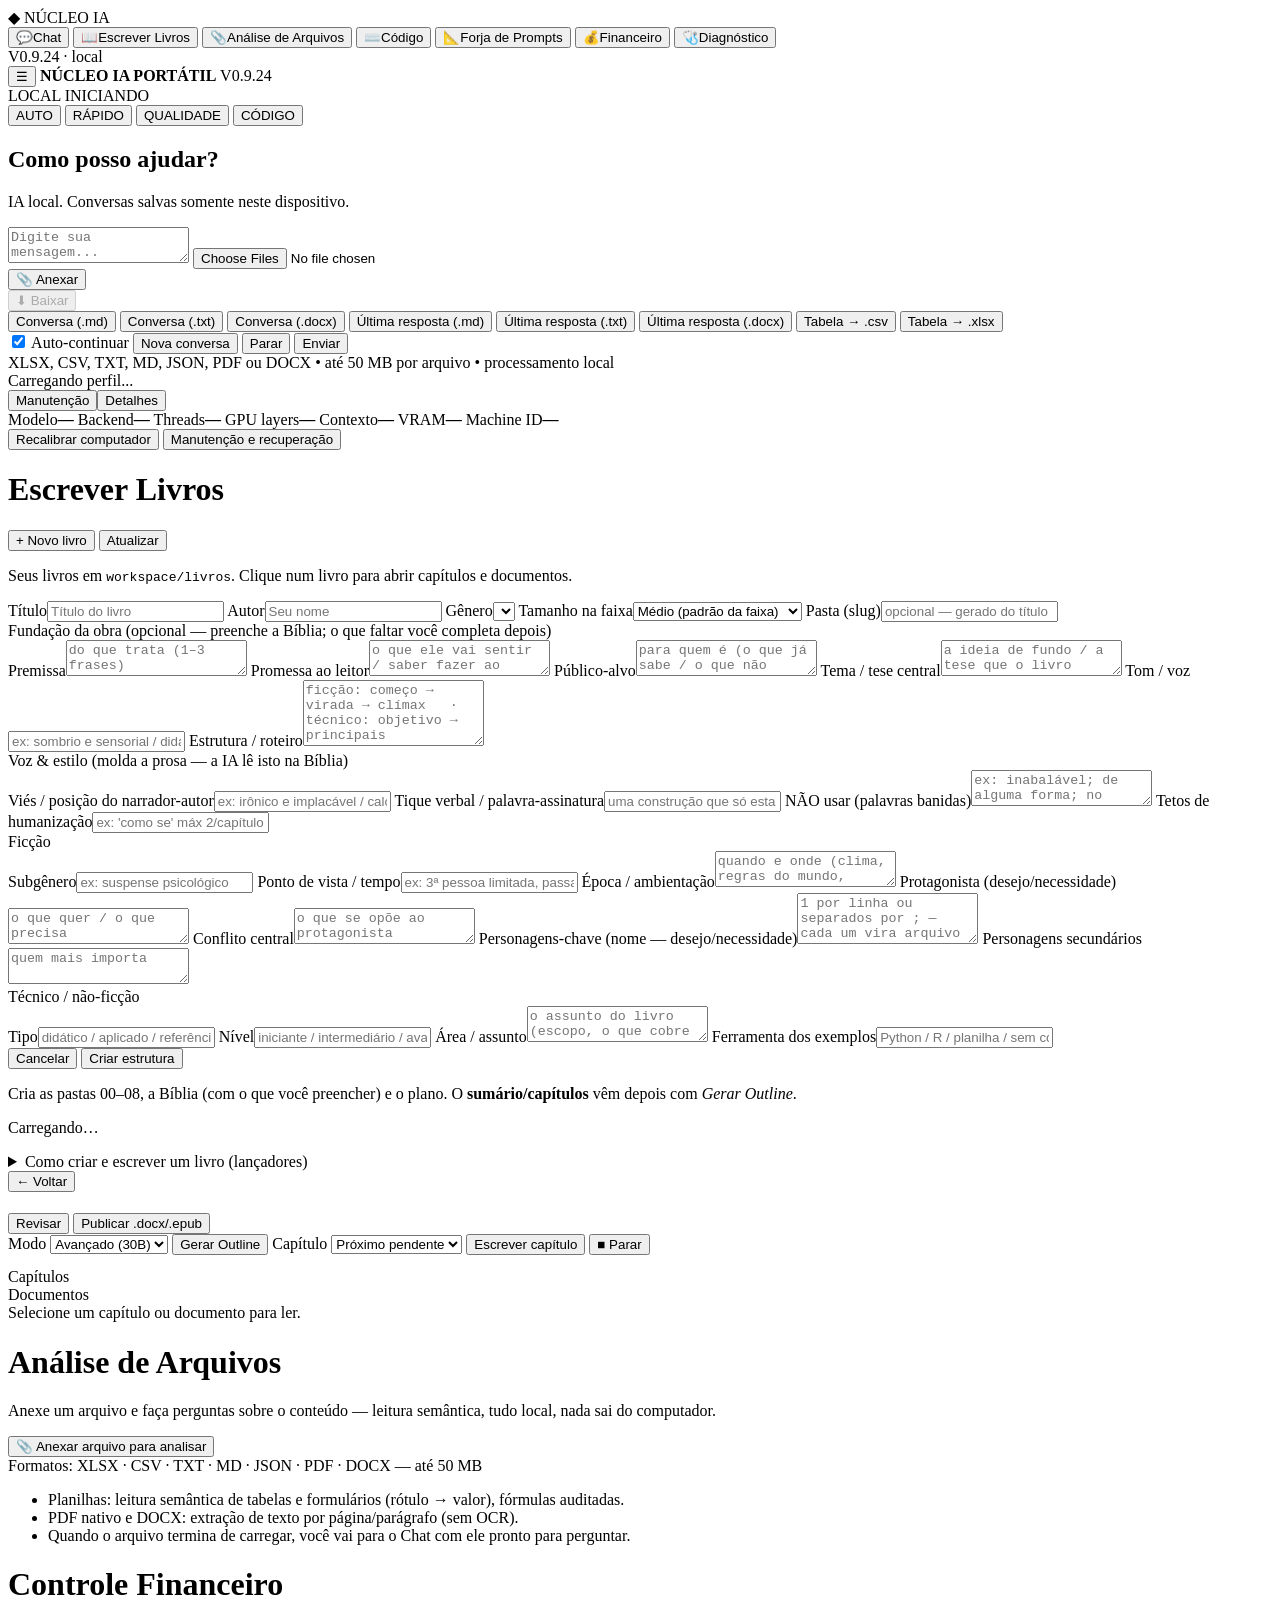
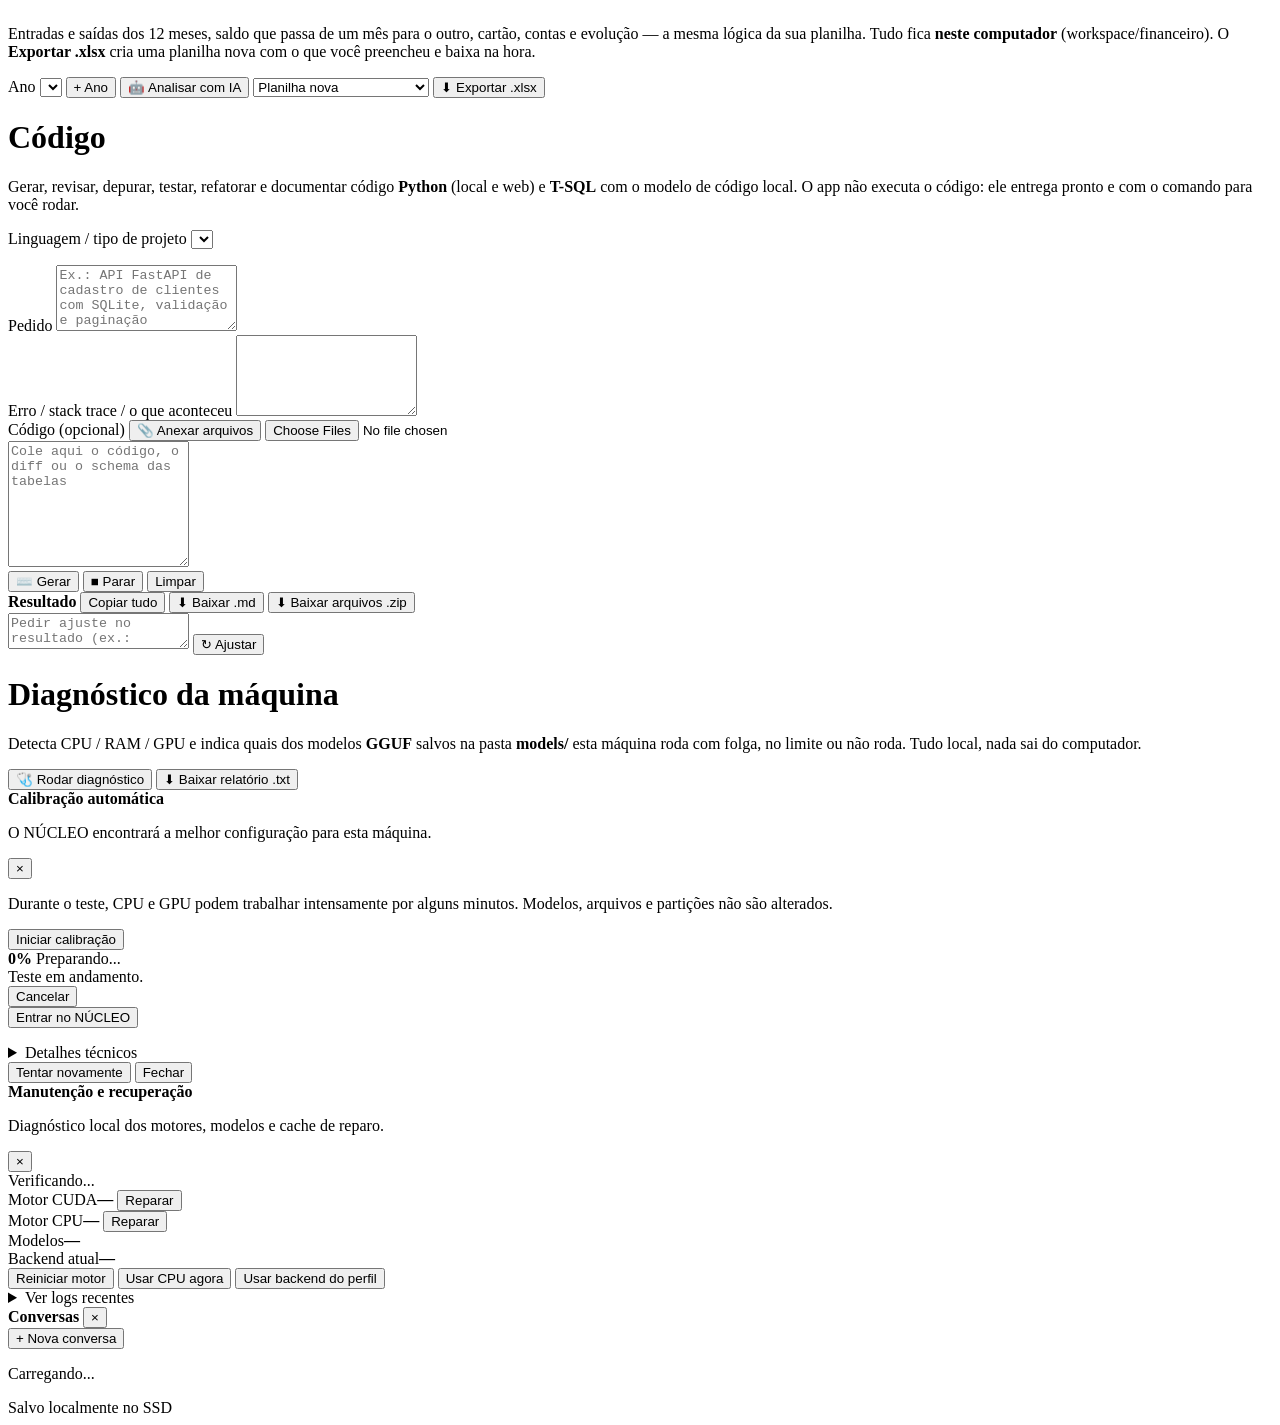
==== ui/index.html @ 305c01b3 "feat: menu Codigo baixa os arquivos gerados (por bloco e todos num .zip) Cada bloco precedido do nom" ====
<!doctype html>
<html lang="pt-BR">
<head>
  <meta charset="utf-8">
  <meta name="viewport" content="width=device-width, initial-scale=1">
  <title>NÚCLEO IA PORTÁTIL</title>
  <link rel="stylesheet" href="/app.css">
  <link rel="stylesheet" href="/forja/fonts.css">
  <link rel="stylesheet" href="/forja/forja.css">
</head>
<body>
  <div class="layout">
    <nav class="sidebar" id="sidebar" aria-label="Navegação">
      <div class="sideBrand">
        <span class="sideLogo">◆</span>
        <span class="sideName">NÚCLEO IA</span>
      </div>
      <button class="navItem active" data-view="chat" title="Chat"><span class="navIcon">💬</span><span class="navLabel">Chat</span></button>
      <button class="navItem" data-view="livros" title="Escrever Livros"><span class="navIcon">📖</span><span class="navLabel">Escrever Livros</span></button>
      <button class="navItem" data-view="analise" title="Análise de Arquivos"><span class="navIcon">📎</span><span class="navLabel">Análise de Arquivos</span></button>
      <button class="navItem" data-view="codigo" title="Código: gerar, revisar, depurar"><span class="navIcon">⌨️</span><span class="navLabel">Código</span></button>
      <button class="navItem" data-view="forja" title="Forja de Prompts"><span class="navIcon">📐</span><span class="navLabel">Forja de Prompts</span></button>
      <button class="navItem" data-view="financeiro" title="Controle Financeiro (.xlsx)"><span class="navIcon">💰</span><span class="navLabel">Financeiro</span></button>
      <button class="navItem" data-view="diagnostico" title="Diagnóstico da máquina"><span class="navIcon">🩺</span><span class="navLabel">Diagnóstico</span></button>
      <div class="sideFoot">V0.9.24 · local</div>
    </nav>

    <main class="shell">
      <header class="topbar">
        <div class="brand">
          <button id="historyBtn" class="iconbtn" title="Histórico" aria-label="Abrir histórico">☰</button>
          <strong>NÚCLEO IA PORTÁTIL</strong>
          <span class="version">V0.9.24</span>
        </div>
        <div class="topstatus">
          <span class="local">LOCAL</span>
          <span id="readyDot" class="dot"></span>
          <span id="readyText">INICIANDO</span>
        </div>
      </header>

      <!-- ===== VIEW: CHAT (padrão) ===== -->
      <div id="view-chat" class="view">
        <section class="modebar" aria-label="Modo de execução">
          <button class="mode active" data-mode="auto">AUTO</button>
          <button class="mode" data-mode="fast">RÁPIDO</button>
          <button class="mode" data-mode="quality">QUALIDADE</button>
          <button class="mode" data-mode="code" title="Qwen2.5-Coder-7B — melhor para programação">CÓDIGO</button>
          <span id="modeHint" class="modehint"></span>
        </section>

        <section id="notice" class="notice hidden"></section>

        <section id="chat" class="chat" aria-live="polite">
          <div class="welcome">
            <h1>Como posso ajudar?</h1>
            <p>IA local. Conversas salvas somente neste dispositivo.</p>
          </div>
        </section>

        <section class="composer" id="composer">
          <div id="fileList" class="fileList hidden"></div>
          <textarea id="input" rows="2" placeholder="Digite sua mensagem..."></textarea>
          <input id="fileInput" class="hidden" type="file"
                 accept=".xlsx,.csv,.txt,.md,.json,.pdf,.docx" multiple>
          <div class="actions">
            <button id="attachBtn" class="secondary" title="Anexar arquivo">📎 Anexar</button>
            <div class="dropUp" id="baixarWrap">
              <button id="baixarBtn" class="secondary" title="Baixar conversa / resultado da análise" disabled>⬇ Baixar</button>
              <div id="baixarMenu" class="dropMenu hidden">
                <button type="button" data-exp="conv-md">Conversa (.md)</button>
                <button type="button" data-exp="conv-txt">Conversa (.txt)</button>
                <button type="button" data-exp="conv-docx">Conversa (.docx)</button>
                <button type="button" data-exp="last-md">Última resposta (.md)</button>
                <button type="button" data-exp="last-txt">Última resposta (.txt)</button>
                <button type="button" data-exp="last-docx">Última resposta (.docx)</button>
                <button type="button" data-exp="csv" id="baixarCsv" class="hidden">Tabela → .csv</button>
                <button type="button" data-exp="xlsx" id="baixarXlsx" class="hidden">Tabela → .xlsx</button>
              </div>
            </div>
            <label class="autoCont" title="Ao atingir o limite, o NÚCLEO continua a resposta sozinho (até 5 vezes). Clique Parar para interromper.">
              <input type="checkbox" id="autoContinuar" checked> Auto-continuar
            </label>
            <button id="newChat" class="secondary">Nova conversa</button>
            <button id="stop" class="secondary hidden">Parar</button>
            <button id="send" class="primary">Enviar</button>
          </div>
          <div class="fileHint">XLSX, CSV, TXT, MD, JSON, PDF ou DOCX • até 50 MB por arquivo • processamento local</div>
        </section>

        <footer class="footer">
          <span id="engineInfo">Carregando perfil...</span>
          <div class="footerActions"><button id="maintenanceBtn" class="linkbtn">Manutenção</button><button id="detailsBtn" class="linkbtn">Detalhes</button></div>
        </footer>

        <section id="details" class="details hidden">
          <div class="detailsGrid">
            <span>Modelo</span><strong id="dModel">—</strong>
            <span>Backend</span><strong id="dBackend">—</strong>
            <span>Threads</span><strong id="dThreads">—</strong>
            <span>GPU layers</span><strong id="dLayers">—</strong>
            <span>Contexto</span><strong id="dContext">—</strong>
            <span>VRAM</span><strong id="dVram">—</strong>
            <span>Machine ID</span><strong id="dMachine">—</strong>
          </div>
          <div class="maintenance">
            <button id="calibrateBtn" class="secondary">Recalibrar computador</button>
            <button id="maintenanceDetailsBtn" class="secondary">Manutenção e recuperação</button>
          </div>
        </section>
      </div>

      <!-- ===== VIEW: ESCREVER LIVROS ===== -->
      <div id="view-livros" class="view hidden">
        <div id="livrosBrowse">
          <div class="viewHead">
            <h1>Escrever Livros</h1>
            <span class="viewHeadBtns">
              <button id="livroNovoBtn" class="primary">+ Novo livro</button>
              <button id="livrosRefresh" class="secondary">Atualizar</button>
            </span>
          </div>
          <p class="viewSub">Seus livros em <code>workspace/livros</code>. Clique num livro para abrir capítulos e documentos.</p>

          <form id="livroNovoForm" class="novoForm hidden">
            <div class="novoGrid">
              <label>Título<input id="nvTitulo" type="text" placeholder="Título do livro" maxlength="140"></label>
              <label>Autor<input id="nvAutor" type="text" placeholder="Seu nome" maxlength="80"></label>
              <label>Gênero<select id="nvGenero"></select></label>
              <label>Tamanho na faixa<select id="nvTamanho">
                <option value="medio">Médio (padrão da faixa)</option>
                <option value="curto">Curto (mínimo da faixa)</option>
                <option value="longo">Longo (máximo da faixa)</option>
              </select></label>
              <label>Pasta (slug)<input id="nvSlug" type="text" placeholder="opcional — gerado do título" maxlength="60"></label>
            </div>

            <div class="novoSecao">Fundação da obra <span class="muted">(opcional — preenche a Bíblia; o que faltar você completa depois)</span></div>
            <div class="novoGrid">
              <label>Premissa<textarea id="nvPremissa" rows="2" maxlength="400" placeholder="do que trata (1–3 frases)"></textarea></label>
              <label>Promessa ao leitor<textarea id="nvPromessa" rows="2" maxlength="600" placeholder="o que ele vai sentir / saber fazer ao final"></textarea></label>
              <label>Público-alvo<textarea id="nvPublico" rows="2" maxlength="400" placeholder="para quem é (o que já sabe / o que não sabe)"></textarea></label>
              <label>Tema / tese central<textarea id="nvTema" rows="2" maxlength="600" placeholder="a ideia de fundo / a tese que o livro defende"></textarea></label>
              <label>Tom / voz<input id="nvTom" type="text" maxlength="240" placeholder="ex: sombrio e sensorial / didático e direto"></label>
              <label class="full">Estrutura / roteiro<textarea id="nvEstrutura" rows="4" maxlength="900" placeholder="ficção: começo → virada → clímax   ·   técnico: objetivo → principais tópicos/sumário"></textarea></label>
            </div>

            <div class="novoSecao">Voz &amp; estilo <span class="muted">(molda a prosa — a IA lê isto na Bíblia)</span></div>
            <div class="novoGrid">
              <label>Viés / posição do narrador-autor<input id="nvVozNarrador" type="text" maxlength="240" placeholder="ex: irônico e implacável / caloroso"></label>
              <label>Tique verbal / palavra-assinatura<input id="nvVozTique" type="text" maxlength="240" placeholder="uma construção que só esta voz usa"></label>
              <label>NÃO usar (palavras banidas)<textarea id="nvBanidos" rows="2" maxlength="500" placeholder="ex: inabalável; de alguma forma; no fundo; no mundo atual"></textarea></label>
              <label>Tetos de humanização<input id="nvTetos" type="text" maxlength="240" placeholder="ex: 'como se' máx 2/capítulo"></label>
            </div>

            <div id="grpFiccao" class="hidden">
              <div class="novoSecao">Ficção</div>
              <div class="novoGrid">
                <label>Subgênero<input id="nvSubgenero" type="text" maxlength="140" placeholder="ex: suspense psicológico"></label>
                <label>Ponto de vista / tempo<input id="nvPov" type="text" maxlength="180" placeholder="ex: 3ª pessoa limitada, passado"></label>
                <label class="full">Época / ambientação<textarea id="nvEpoca" rows="2" maxlength="500" placeholder="quando e onde (clima, regras do mundo, atmosfera)"></textarea></label>
                <label>Protagonista (desejo/necessidade)<textarea id="nvProtagonista" rows="2" maxlength="500" placeholder="o que quer / o que precisa"></textarea></label>
                <label>Conflito central<textarea id="nvConflito" rows="2" maxlength="500" placeholder="o que se opõe ao protagonista"></textarea></label>
                <label class="full">Personagens-chave (nome — desejo/necessidade)<textarea id="nvPersonagensChave" rows="3" maxlength="900" placeholder="1 por linha ou separados por ; — cada um vira arquivo em PERSONAGENS/"></textarea></label>
                <label class="full">Personagens secundários<textarea id="nvPersonagens" rows="2" maxlength="500" placeholder="quem mais importa"></textarea></label>
              </div>
            </div>

            <div id="grpTecnico" class="hidden">
              <div class="novoSecao">Técnico / não-ficção</div>
              <div class="novoGrid">
                <label>Tipo<input id="nvTipo" type="text" maxlength="140" placeholder="didático / aplicado / referência…"></label>
                <label>Nível<input id="nvNivel" type="text" maxlength="180" placeholder="iniciante / intermediário / avançado"></label>
                <label class="full">Área / assunto<textarea id="nvAssunto" rows="2" maxlength="600" placeholder="o assunto do livro (escopo, o que cobre e o que não cobre)"></textarea></label>
                <label>Ferramenta dos exemplos<input id="nvFerramenta" type="text" maxlength="180" placeholder="Python / R / planilha / sem código"></label>
              </div>
            </div>

            <div class="novoActions">
              <span id="nvMsg" class="muted"></span>
              <button type="button" id="nvCancelar" class="secondary">Cancelar</button>
              <button type="submit" id="nvCriar" class="primary">Criar estrutura</button>
            </div>
            <p class="muted">Cria as pastas 00–08, a Bíblia (com o que você preencher) e o plano. O <strong>sumário/capítulos</strong> vêm depois com <em>Gerar Outline</em>.</p>
          </form>

          <div id="livrosList" class="livrosList"><p class="muted">Carregando…</p></div>
          <details class="helpBox">
            <summary>Como criar e escrever um livro (lançadores)</summary>
            <pre>CRIAR_LIVRO.bat  --slug meu-livro --genero romance_padrao --titulo "Meu Livro" --autor "Você"
OUTLINE.bat      gerar   --dir workspace\livros\meu-livro
ESCREVER.bat     proximo --dir workspace\livros\meu-livro
REVISAR.bat      tudo    --dir workspace\livros\meu-livro
PUBLICAR_LIVRO.bat       --dir workspace\livros\meu-livro</pre>
            <p class="muted">Nesta versão a escrita roda pelos lançadores; a tela lê e acompanha. Ações de escrita na interface vêm nas próximas fatias.</p>
          </details>
        </div>

        <div id="livroDetalhe" class="hidden">
          <div class="viewHead">
            <button id="livroVoltar" class="secondary">← Voltar</button>
            <h1 id="livroTitulo" class="detTitle"></h1>
            <span id="livroGenero" class="livroGenre"></span>
          </div>
          <div id="livroProg" class="viewSub"></div>
          <div class="livroAcoes">
            <button id="livroRevisar" class="secondary" title="Auditoria + humanização + redundância + manuscrito">Revisar</button>
            <button id="livroPublicar" class="secondary" title="Gera .docx e .epub em 08_PUBLICACAO">Publicar .docx/.epub</button>
            <span id="livroAcaoMsg" class="muted"></span>
          </div>
          <div class="livroAcoes livroEscrita">
            <label class="runModo">Modo
              <select id="runModo">
                <option value="fast">Rápido (4B)</option>
                <option value="quality">Qualidade (8B)</option>
                <option value="advanced" selected>Avançado (30B)</option>
              </select>
            </label>
            <button id="runOutline" class="secondary" title="Gera o outline via IA (motor local)">Gerar Outline</button>
            <label class="runModo">Capítulo
              <select id="runCapSel" title="Escolha um capítulo específico ou o próximo pendente">
                <option value="">Próximo pendente</option>
              </select>
            </label>
            <button id="runEscrever" class="secondary" title="Escreve o capítulo selecionado (ou o próximo pendente) via IA">Escrever capítulo</button>
            <button id="runParar" class="secondary hidden">■ Parar</button>
            <span id="runMsg" class="muted"></span>
          </div>
          <div id="runProgWrap" class="runProgWrap hidden">
            <div class="runBar"><div id="runBarFill" class="runBarFill"></div></div>
            <span id="runProgLabel" class="runProgLabel muted"></span>
          </div>
          <div id="runProgPreview" class="runProgPreview hidden" title="Trecho que o modelo está escrevendo agora"></div>
          <pre id="runConsole" class="runConsole hidden"></pre>
          <div class="livroCols">
            <div class="livroSide">
              <div class="sideLabel">Capítulos</div>
              <div id="livroCaps" class="capList"></div>
              <div class="sideLabel">Documentos</div>
              <div id="livroDocs" class="docList"></div>
            </div>
            <div class="livroReaderWrap">
              <div id="readerTitle" class="readerTitle muted">Selecione um capítulo ou documento para ler.</div>
              <div id="reader" class="reader"></div>
            </div>
          </div>
        </div>
      </div>

      <!-- ===== VIEW: ANÁLISE DE ARQUIVOS ===== -->
      <div id="view-analise" class="view hidden">
        <div class="viewHead">
          <h1>Análise de Arquivos</h1>
        </div>
        <p class="viewSub">Anexe um arquivo e faça perguntas sobre o conteúdo — leitura semântica, tudo local, nada sai do computador.</p>
        <div class="analiseCard">
          <button id="analiseAttach" class="primary">📎 Anexar arquivo para analisar</button>
          <div class="muted">Formatos: XLSX · CSV · TXT · MD · JSON · PDF · DOCX — até 50 MB</div>
          <div id="analiseMsg" class="muted" aria-live="polite"></div>
        </div>
        <ul class="analiseTips muted">
          <li>Planilhas: leitura semântica de tabelas e formulários (rótulo → valor), fórmulas auditadas.</li>
          <li>PDF nativo e DOCX: extração de texto por página/parágrafo (sem OCR).</li>
          <li>Quando o arquivo termina de carregar, você vai para o Chat com ele pronto para perguntar.</li>
        </ul>
      </div>

      <!-- ===== VIEW: FORJA DE PROMPTS ===== -->
      <div id="view-forja" class="view hidden">
        <div id="forja-root"></div>
      </div>

      <!-- ===== VIEW: FINANCEIRO ===== -->
      <div id="view-financeiro" class="view hidden">
        <div class="viewHead"><h1>Controle Financeiro</h1></div>
        <p class="viewSub">Entradas e saídas dos 12 meses, saldo que passa de um mês para o outro, cartão, contas e evolução — a mesma lógica da sua planilha. Tudo fica <strong>neste computador</strong> (workspace/financeiro). O <strong>Exportar .xlsx</strong> cria uma planilha nova com o que você preencheu e baixa na hora.</p>
        <div class="finBar">
          <label class="muted" for="finAno">Ano</label>
          <select id="finAno" class="secondary"></select>
          <button id="finNovoAno" class="secondary" title="Começar outro ano (herda o saldo final e as contas do ano anterior)">+ Ano</button>
          <span id="finStatus" class="muted"></span>
          <span class="finSpacer"></span>
          <button id="finIA" class="secondary" title="Manda o resumo do ano para a IA local analisar no Chat">🤖 Analisar com IA</button>
          <select id="finVersaoExp" class="secondary" title="Qual versão da planilha">
            <option value="nova">Planilha nova</option>
            <option value="aprimorada">Meu modelo (aprimorado)</option>
            <option value="fiel">Meu modelo (fiel)</option>
          </select>
          <button id="finExportar" class="primary">⬇ Exportar .xlsx</button>
        </div>
        <div id="finTabs" class="finTabs"></div>
        <div id="finConteudo" class="finConteudo"></div>
        <p id="finMsg" class="muted"></p>
      </div>

      <!-- ===== VIEW: DIAGNÓSTICO DA MÁQUINA ===== -->
      <div id="view-codigo" class="view hidden">
        <div class="viewHead"><h1>Código</h1></div>
        <p class="viewSub">Gerar, revisar, depurar, testar, refatorar e documentar código <strong>Python</strong> (local e web) e <strong>T-SQL</strong> com o modelo de código local. O app não executa o código: ele entrega pronto e com o comando para você rodar.</p>
        <div class="codPainel">
          <div class="codTarefas" id="codTarefas" role="tablist" aria-label="Tarefa"></div>
          <label class="codRotulo" for="codStack">Linguagem / tipo de projeto</label>
          <select id="codStack" class="codSelect"></select>
          <p id="codDica" class="muted codDica"></p>
          <label class="codRotulo" for="codPedido">Pedido</label>
          <textarea id="codPedido" class="codArea" rows="4" placeholder="Ex.: API FastAPI de cadastro de clientes com SQLite, validação e paginação"></textarea>
          <div id="codErroBox" class="hidden">
            <label class="codRotulo" for="codErro">Erro / stack trace / o que aconteceu</label>
            <textarea id="codErro" class="codArea mono" rows="5" spellcheck="false"></textarea>
          </div>
          <div class="codLinha">
            <label class="codRotulo" for="codCodigo">Código (opcional)</label>
            <button id="codAnexar" class="secondary codMini" type="button">📎 Anexar arquivos</button>
            <input id="codArquivos" type="file" multiple class="hidden" accept=".py,.pyw,.sql,.txt,.md,.json,.toml,.ini,.cfg,.yaml,.yml,.html,.htm,.css,.js,.ts,.csv,.env.example">
            <span id="codTamanho" class="muted codMini"></span>
          </div>
          <textarea id="codCodigo" class="codArea mono" rows="8" spellcheck="false" placeholder="Cole aqui o código, o diff ou o schema das tabelas"></textarea>
          <div class="livroAcoes">
            <button id="codGerar" class="primary">⌨️ Gerar</button>
            <button id="codParar" class="secondary hidden">■ Parar</button>
            <button id="codLimpar" class="secondary">Limpar</button>
            <span id="codMsg" class="muted"></span>
          </div>
        </div>
        <div id="codSaidaBox" class="codSaidaBox hidden">
          <div class="codLinha">
            <strong>Resultado</strong>
            <span class="finSpacer"></span>
            <button id="codCopiar" class="secondary codMini">Copiar tudo</button>
            <button id="codBaixar" class="secondary codMini">⬇ Baixar .md</button>
            <button id="codBaixarZip" class="secondary codMini hidden" title="Um .zip com cada arquivo gerado, já com o nome e a pasta certos">⬇ Baixar arquivos .zip</button>
          </div>
          <div id="codSaida" class="codSaida"></div>
          <div class="codLinha codAjuste">
            <textarea id="codAjuste" class="codArea" rows="2" placeholder="Pedir ajuste no resultado (ex.: troque SQLite por SQL Server; adicione logging)"></textarea>
            <button id="codAjustar" class="secondary">↻ Ajustar</button>
          </div>
        </div>
      </div>

      <div id="view-diagnostico" class="view hidden">
        <div class="viewHead"><h1>Diagnóstico da máquina</h1></div>
        <p class="viewSub">Detecta CPU / RAM / GPU e indica quais dos modelos <strong>GGUF</strong> salvos na pasta <strong>models/</strong> esta máquina roda com folga, no limite ou não roda. Tudo local, nada sai do computador.</p>
        <div class="livroAcoes">
          <button id="diagRodar" class="primary">🩺 Rodar diagnóstico</button>
          <button id="diagBaixar" class="secondary hidden">⬇ Baixar relatório .txt</button>
          <span id="diagMsg" class="muted"></span>
        </div>
        <div id="diagResultado" class="diagResultado"></div>
      </div>
    </main>
  </div>

  <section id="calibrationPanel" class="calibration hidden" aria-modal="true" role="dialog">
    <div class="calCard">
      <div class="calHead">
        <div>
          <strong id="calTitle">Calibração automática</strong>
          <p id="calSubtitle">O NÚCLEO encontrará a melhor configuração para esta máquina.</p>
        </div>
        <button id="calClose" class="iconbtn" aria-label="Fechar">×</button>
      </div>

      <div id="calHardware" class="calHardware"></div>

      <div id="calIntro">
        <p class="calText">
          Durante o teste, CPU e GPU podem trabalhar intensamente por alguns minutos.
          Modelos, arquivos e partições não são alterados.
        </p>
        <div class="calActions">
          <button id="calStart" class="primary">Iniciar calibração</button>
        </div>
      </div>

      <div id="calRunning" class="hidden">
        <div class="progressTrack"><div id="calProgress" class="progressBar"></div></div>
        <div class="progressMeta">
          <strong id="calPercent">0%</strong>
          <span id="calMessage">Preparando...</span>
        </div>
        <div id="calHeartbeat" class="calHeartbeat">Teste em andamento.</div>
        <div class="calActions">
          <button id="calCancel" class="secondary">Cancelar</button>
        </div>
      </div>

      <div id="calFinished" class="hidden">
        <div id="calResult" class="calResult"></div>
        <div class="calActions">
          <button id="calDone" class="primary">Entrar no NÚCLEO</button>
        </div>
      </div>

      <div id="calError" class="hidden">
        <p id="calErrorText" class="calErrorText"></p>
        <details>
          <summary>Detalhes técnicos</summary>
          <pre id="calOutput"></pre>
        </details>
        <div class="calActions">
          <button id="calRetry" class="primary">Tentar novamente</button>
          <button id="calErrorClose" class="secondary">Fechar</button>
        </div>
      </div>
    </div>
  </section>
  <div id="calibrationBackdrop" class="backdrop hidden"></div>


  <section id="maintenancePanel" class="maintenanceModal hidden" aria-modal="true" role="dialog">
    <div class="maintenanceCard">
      <div class="maintenanceHead">
        <div>
          <strong>Manutenção e recuperação</strong>
          <p>Diagnóstico local dos motores, modelos e cache de reparo.</p>
        </div>
        <button id="maintenanceClose" class="iconbtn" aria-label="Fechar">×</button>
      </div>

      <div id="maintenanceSummary" class="maintenanceSummary">Verificando...</div>

      <div class="componentGrid">
        <div class="componentRow">
          <span>Motor CUDA</span><strong id="mCuda">—</strong>
          <button id="repairCuda" class="smallBtn">Reparar</button>
        </div>
        <div class="componentRow">
          <span>Motor CPU</span><strong id="mCpu">—</strong>
          <button id="repairCpu" class="smallBtn">Reparar</button>
        </div>
        <div class="componentRow">
          <span>Modelos</span><strong id="mModels">—</strong><span></span>
        </div>
        <div class="componentRow">
          <span>Backend atual</span><strong id="mBackend">—</strong><span></span>
        </div>
      </div>

      <div class="maintenanceActions">
        <button id="maintenanceRestart" class="secondary">Reiniciar motor</button>
        <button id="maintenanceCpu" class="secondary">Usar CPU agora</button>
        <button id="maintenanceProfile" class="secondary">Usar backend do perfil</button>
      </div>

      <details id="maintenanceLogs">
        <summary>Ver logs recentes</summary>
        <pre id="maintenanceLogText">Clique para carregar.</pre>
      </details>

      <div id="maintenanceMessage" class="maintenanceMessage hidden"></div>
    </div>
  </section>
  <div id="maintenanceBackdrop" class="backdrop hidden"></div>

  <aside id="historyPanel" class="history hidden" aria-label="Histórico">
    <div class="historyHead">
      <strong>Conversas</strong>
      <button id="closeHistory" class="iconbtn" aria-label="Fechar histórico">×</button>
    </div>
    <button id="historyNew" class="historyNew">+ Nova conversa</button>
    <div id="historyList" class="historyList">
      <p class="historyEmpty">Carregando...</p>
    </div>
    <div class="historyFoot">Salvo localmente no SSD</div>
  </aside>
  <div id="historyBackdrop" class="backdrop hidden"></div>

  <!-- Forja de Prompts: React UMD vendorado + componente transpilado (montagem lazy) -->
  <script src="/vendor/react.production.min.js"></script>
  <script src="/vendor/react-dom.production.min.js"></script>
  <script src="/financeiro_calc.js"></script>
  <script src="/forja/forja.js"></script>
  <script src="/app.js"></script>
</body>
</html>
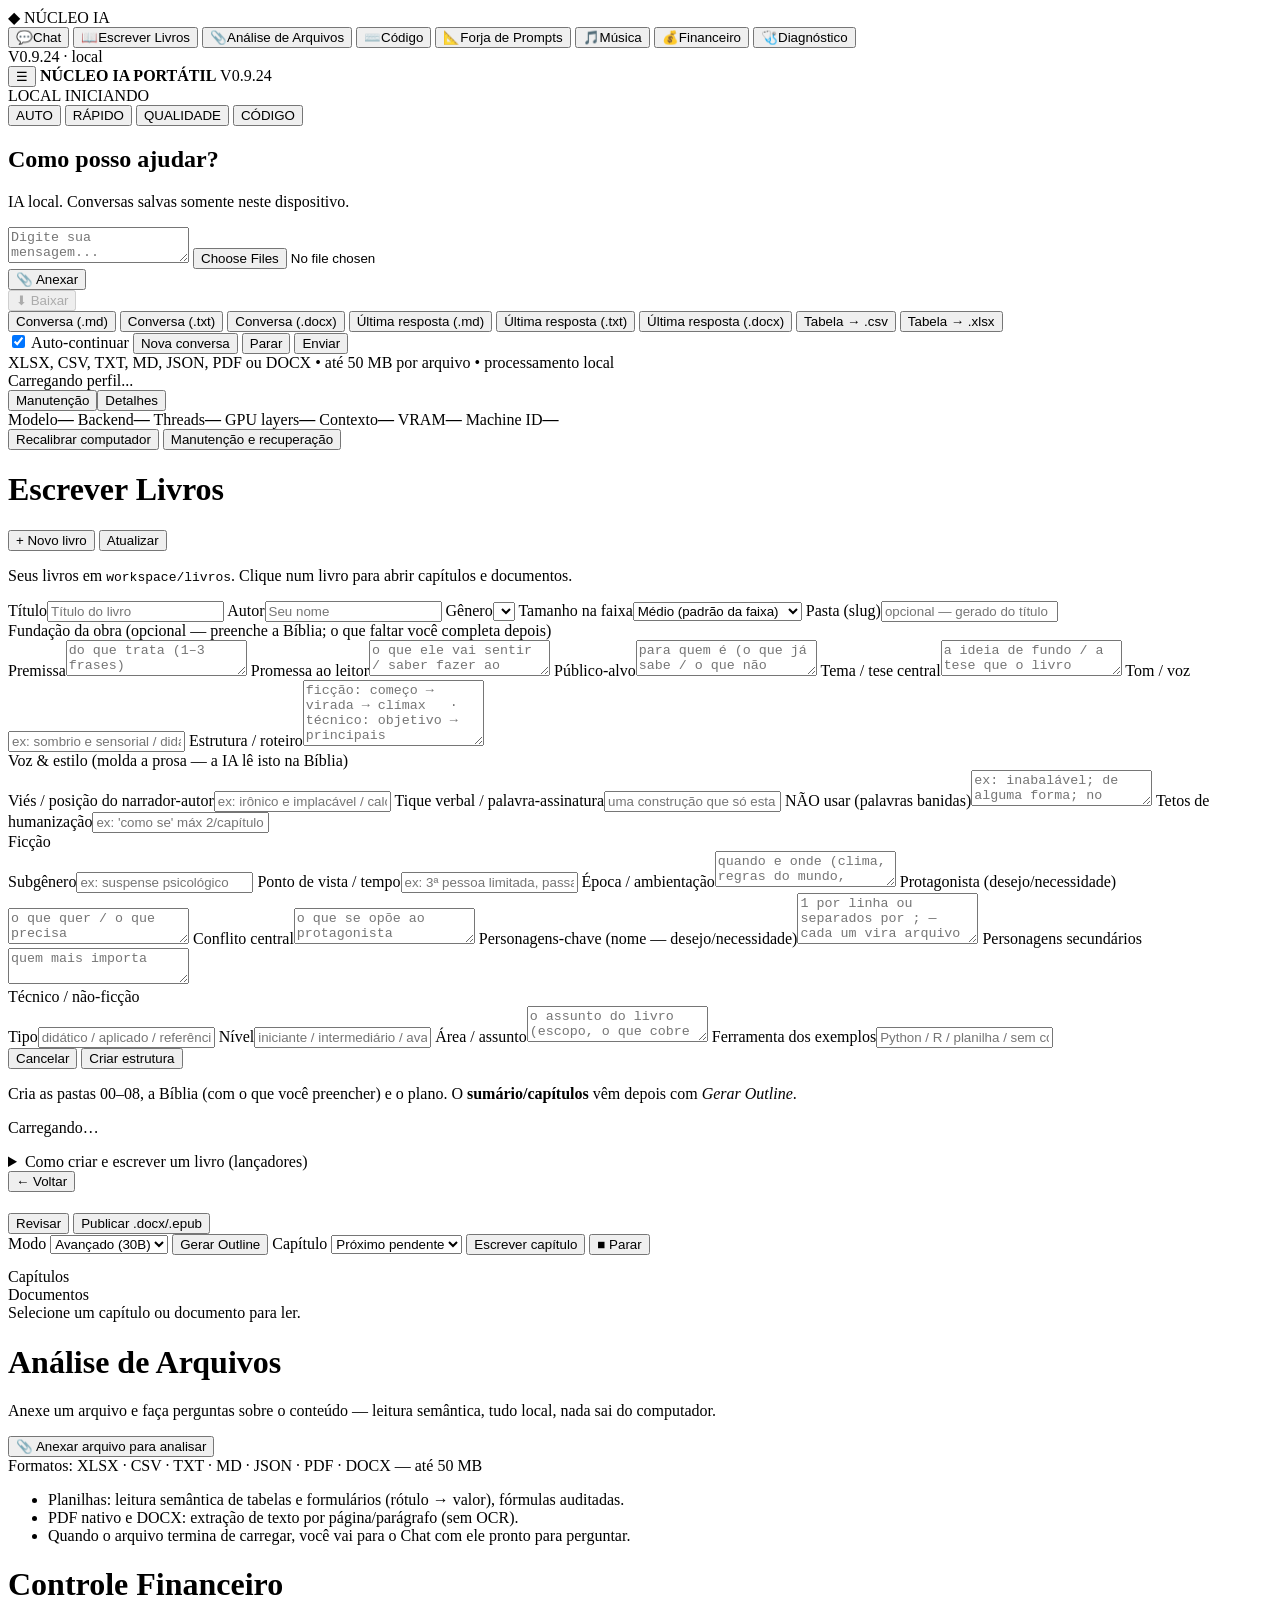
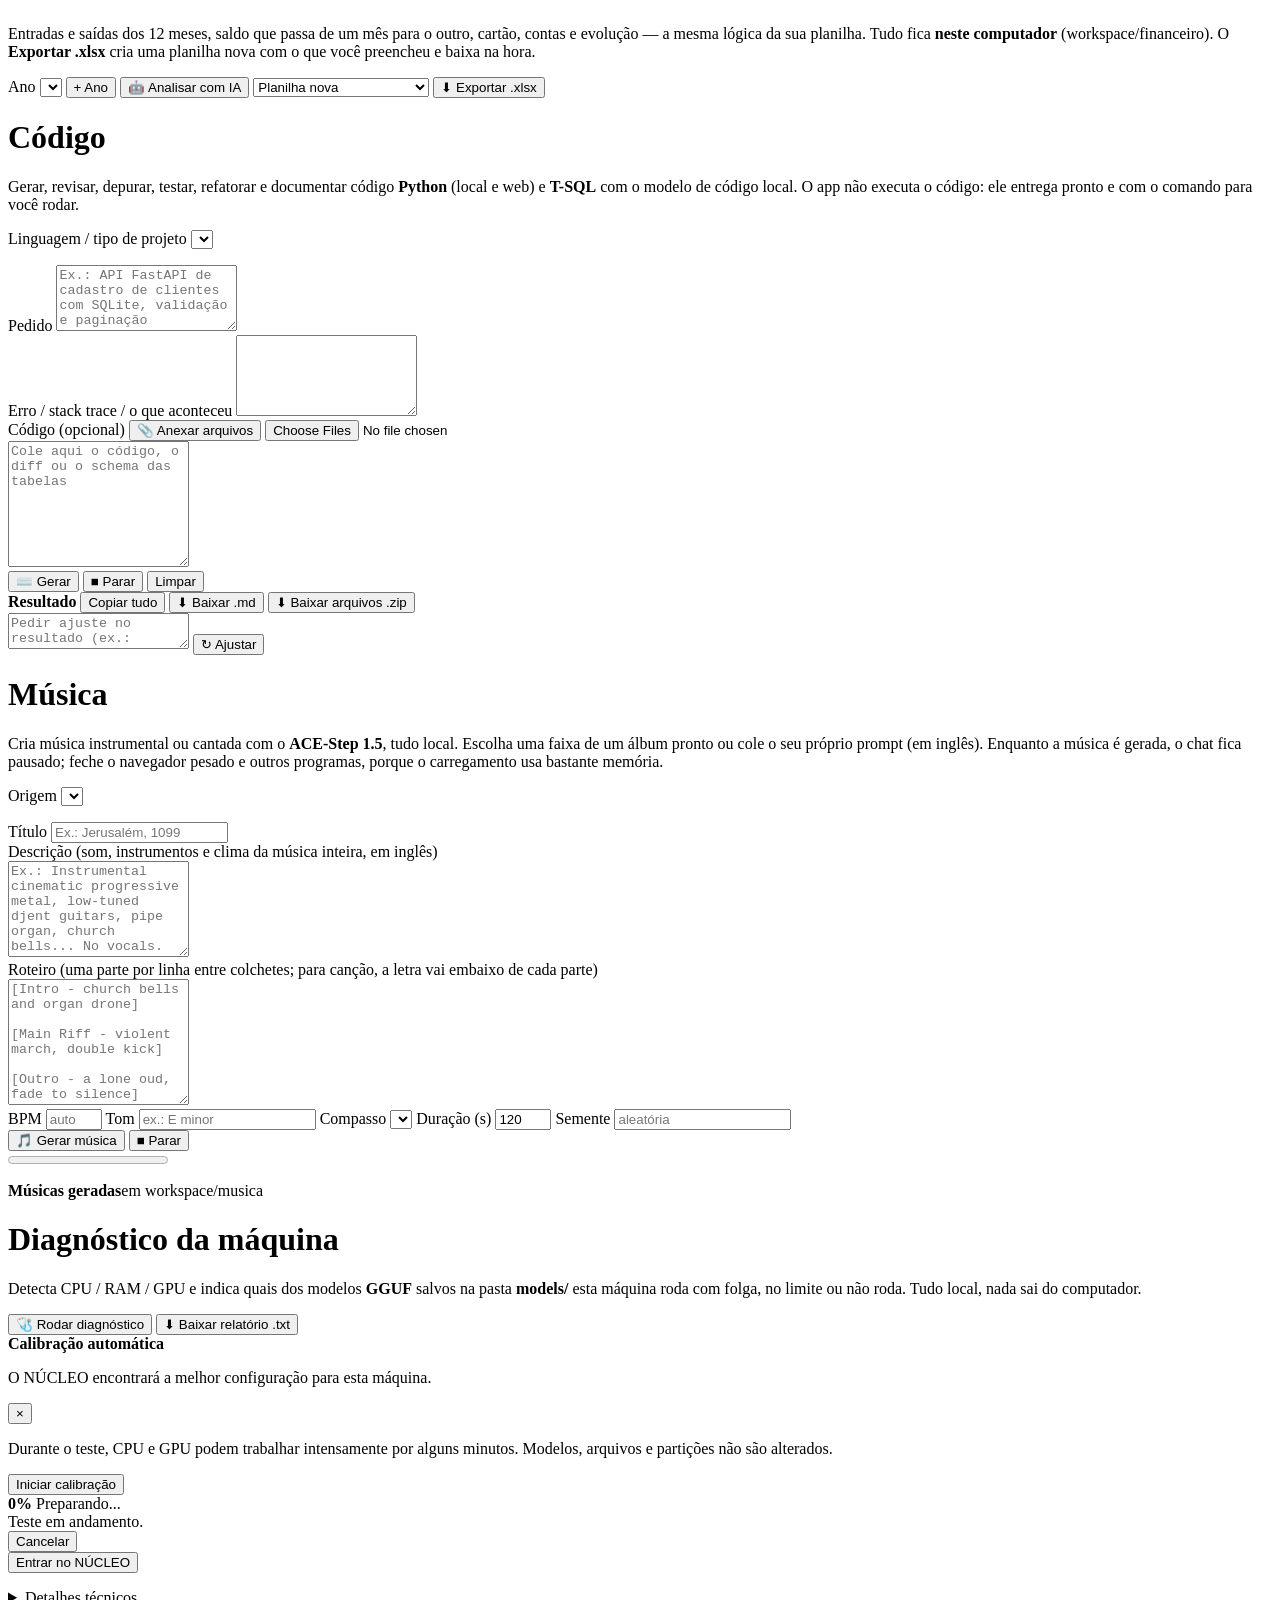
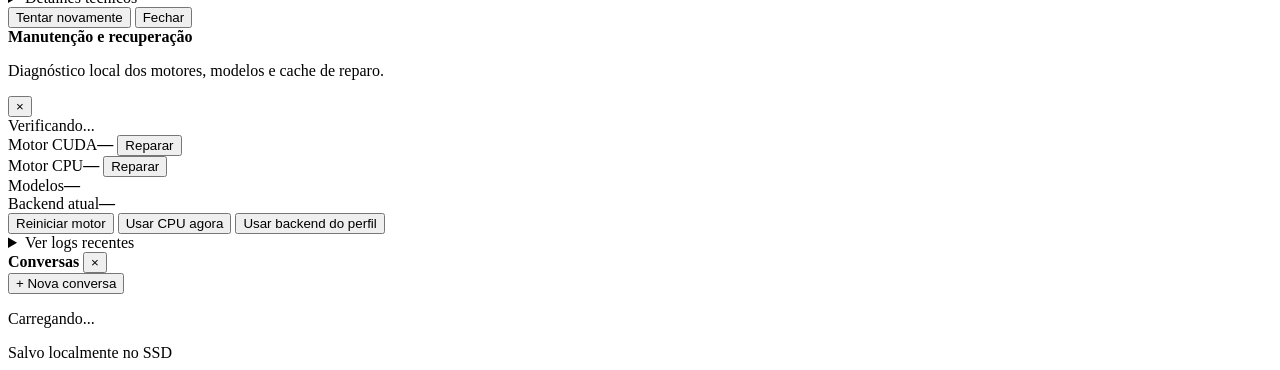
==== commit 71ab38ef: "feat: menu Musica gera musica local com o ACE-Step 1.5 ACE-Step em engine/acestep (fora do git), ger" ====
--- a/ui/index.html
+++ b/ui/index.html
@@ -20,6 +20,7 @@
       <button class="navItem" data-view="analise" title="Análise de Arquivos"><span class="navIcon">📎</span><span class="navLabel">Análise de Arquivos</span></button>
       <button class="navItem" data-view="codigo" title="Código: gerar, revisar, depurar"><span class="navIcon">⌨️</span><span class="navLabel">Código</span></button>
       <button class="navItem" data-view="forja" title="Forja de Prompts"><span class="navIcon">📐</span><span class="navLabel">Forja de Prompts</span></button>
+      <button class="navItem" data-view="musica" title="Música (ACE-Step)"><span class="navIcon">🎵</span><span class="navLabel">Música</span></button>
       <button class="navItem" data-view="financeiro" title="Controle Financeiro (.xlsx)"><span class="navIcon">💰</span><span class="navLabel">Financeiro</span></button>
       <button class="navItem" data-view="diagnostico" title="Diagnóstico da máquina"><span class="navIcon">🩺</span><span class="navLabel">Diagnóstico</span></button>
       <div class="sideFoot">V0.9.24 · local</div>
@@ -338,6 +339,50 @@
         </div>
       </div>
 
+      <div id="view-musica" class="view hidden">
+        <div class="viewHead"><h1>Música</h1></div>
+        <p class="viewSub">Cria música instrumental ou cantada com o <strong>ACE-Step 1.5</strong>, tudo local. Escolha uma faixa de um álbum pronto ou cole o seu próprio prompt (em inglês). Enquanto a música é gerada, o chat fica pausado; feche o navegador pesado e outros programas, porque o carregamento usa bastante memória.</p>
+        <div class="codPainel">
+          <p id="musAviso" class="musAviso hidden"></p>
+          <label class="codRotulo" for="musOrigem">Origem</label>
+          <select id="musOrigem" class="codSelect"></select>
+          <p id="musAlbumResumo" class="muted codDica hidden"></p>
+          <div id="musFaixas" class="codTarefas musFaixas hidden" role="tablist" aria-label="Faixa"></div>
+          <p id="musFaixaInfo" class="muted codDica hidden"></p>
+          <label class="codRotulo" for="musTitulo">Título</label>
+          <input id="musTitulo" class="codSelect" type="text" maxlength="120" placeholder="Ex.: Jerusalém, 1099">
+          <div class="codLinha">
+            <label class="codRotulo" for="musCaption">Descrição (som, instrumentos e clima da música inteira, em inglês)</label>
+            <span id="musCapConta" class="muted codMini"></span>
+          </div>
+          <textarea id="musCaption" class="codArea" rows="6" spellcheck="false" placeholder="Ex.: Instrumental cinematic progressive metal, low-tuned djent guitars, pipe organ, church bells... No vocals."></textarea>
+          <div class="codLinha">
+            <label class="codRotulo" for="musRoteiro">Roteiro (uma parte por linha entre colchetes; para canção, a letra vai embaixo de cada parte)</label>
+            <span id="musRotConta" class="muted codMini"></span>
+          </div>
+          <textarea id="musRoteiro" class="codArea mono" rows="8" spellcheck="false" placeholder="[Intro - church bells and organ drone]&#10;&#10;[Main Riff - violent march, double kick]&#10;&#10;[Outro - a lone oud, fade to silence]"></textarea>
+          <div class="musMetas">
+            <label>BPM <input id="musBpm" class="codSelect" type="number" min="30" max="300" placeholder="auto"></label>
+            <label>Tom <input id="musTom" class="codSelect" type="text" list="musTons" placeholder="ex.: E minor"></label>
+            <label>Compasso <select id="musCompasso" class="codSelect"></select></label>
+            <label>Duração (s) <input id="musDuracao" class="codSelect" type="number" min="10" max="360" value="120"></label>
+            <label title="Mesma semente + mesmo prompt = mesma música. Vazio = uma nova a cada vez.">Semente <input id="musSeed" class="codSelect" type="text" placeholder="aleatória"></label>
+          </div>
+          <datalist id="musTons"></datalist>
+          <div class="livroAcoes musAcoes">
+            <button id="musGerar" class="primary">🎵 Gerar música</button>
+            <button id="musParar" class="secondary hidden">■ Parar</button>
+            <span id="musMsg" class="muted"></span>
+          </div>
+          <progress id="musProg" class="musProg hidden" max="1" value="0"></progress>
+          <pre id="musLog" class="musLog hidden"></pre>
+        </div>
+        <div class="codSaidaBox">
+          <div class="codLinha"><strong>Músicas geradas</strong><span class="finSpacer"></span><span class="muted codMini">em workspace/musica</span></div>
+          <div id="musLista" class="musLista"></div>
+        </div>
+      </div>
+
       <div id="view-diagnostico" class="view hidden">
         <div class="viewHead"><h1>Diagnóstico da máquina</h1></div>
         <p class="viewSub">Detecta CPU / RAM / GPU e indica quais dos modelos <strong>GGUF</strong> salvos na pasta <strong>models/</strong> esta máquina roda com folga, no limite ou não roda. Tudo local, nada sai do computador.</p>
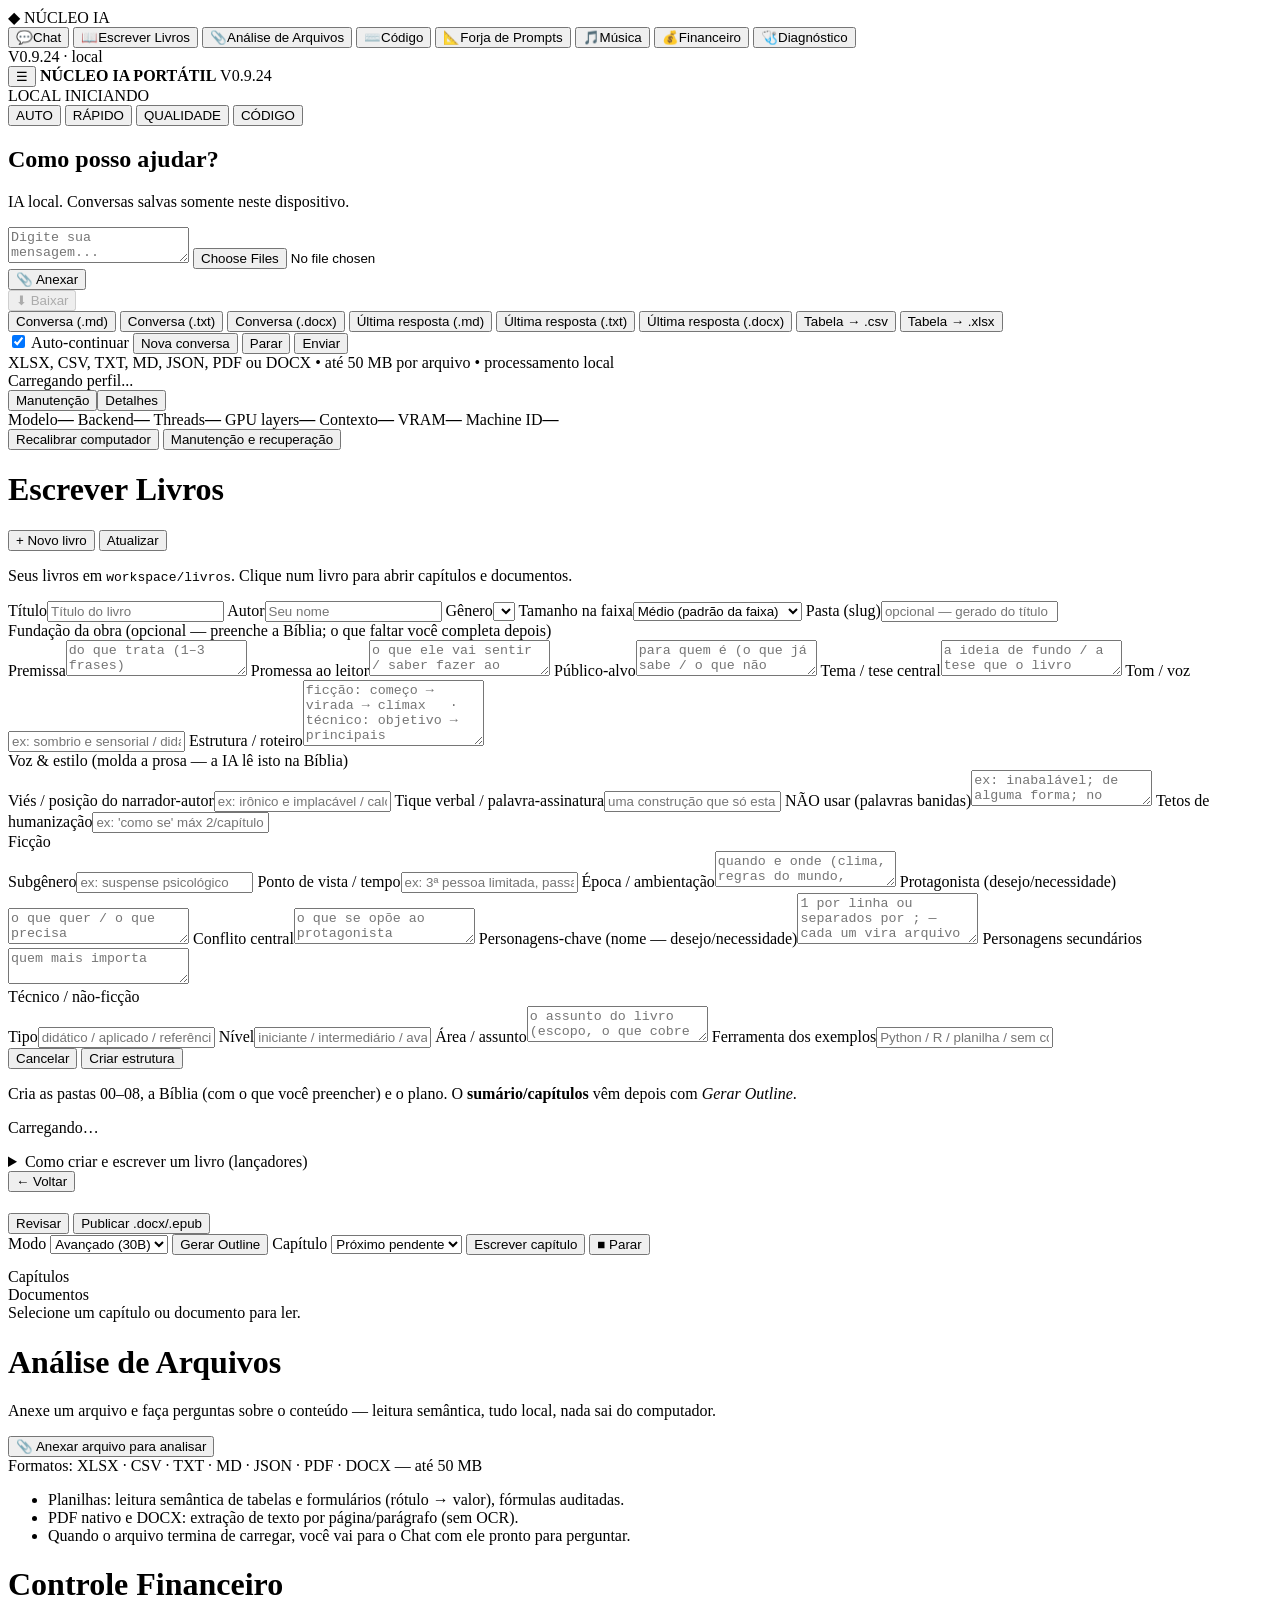
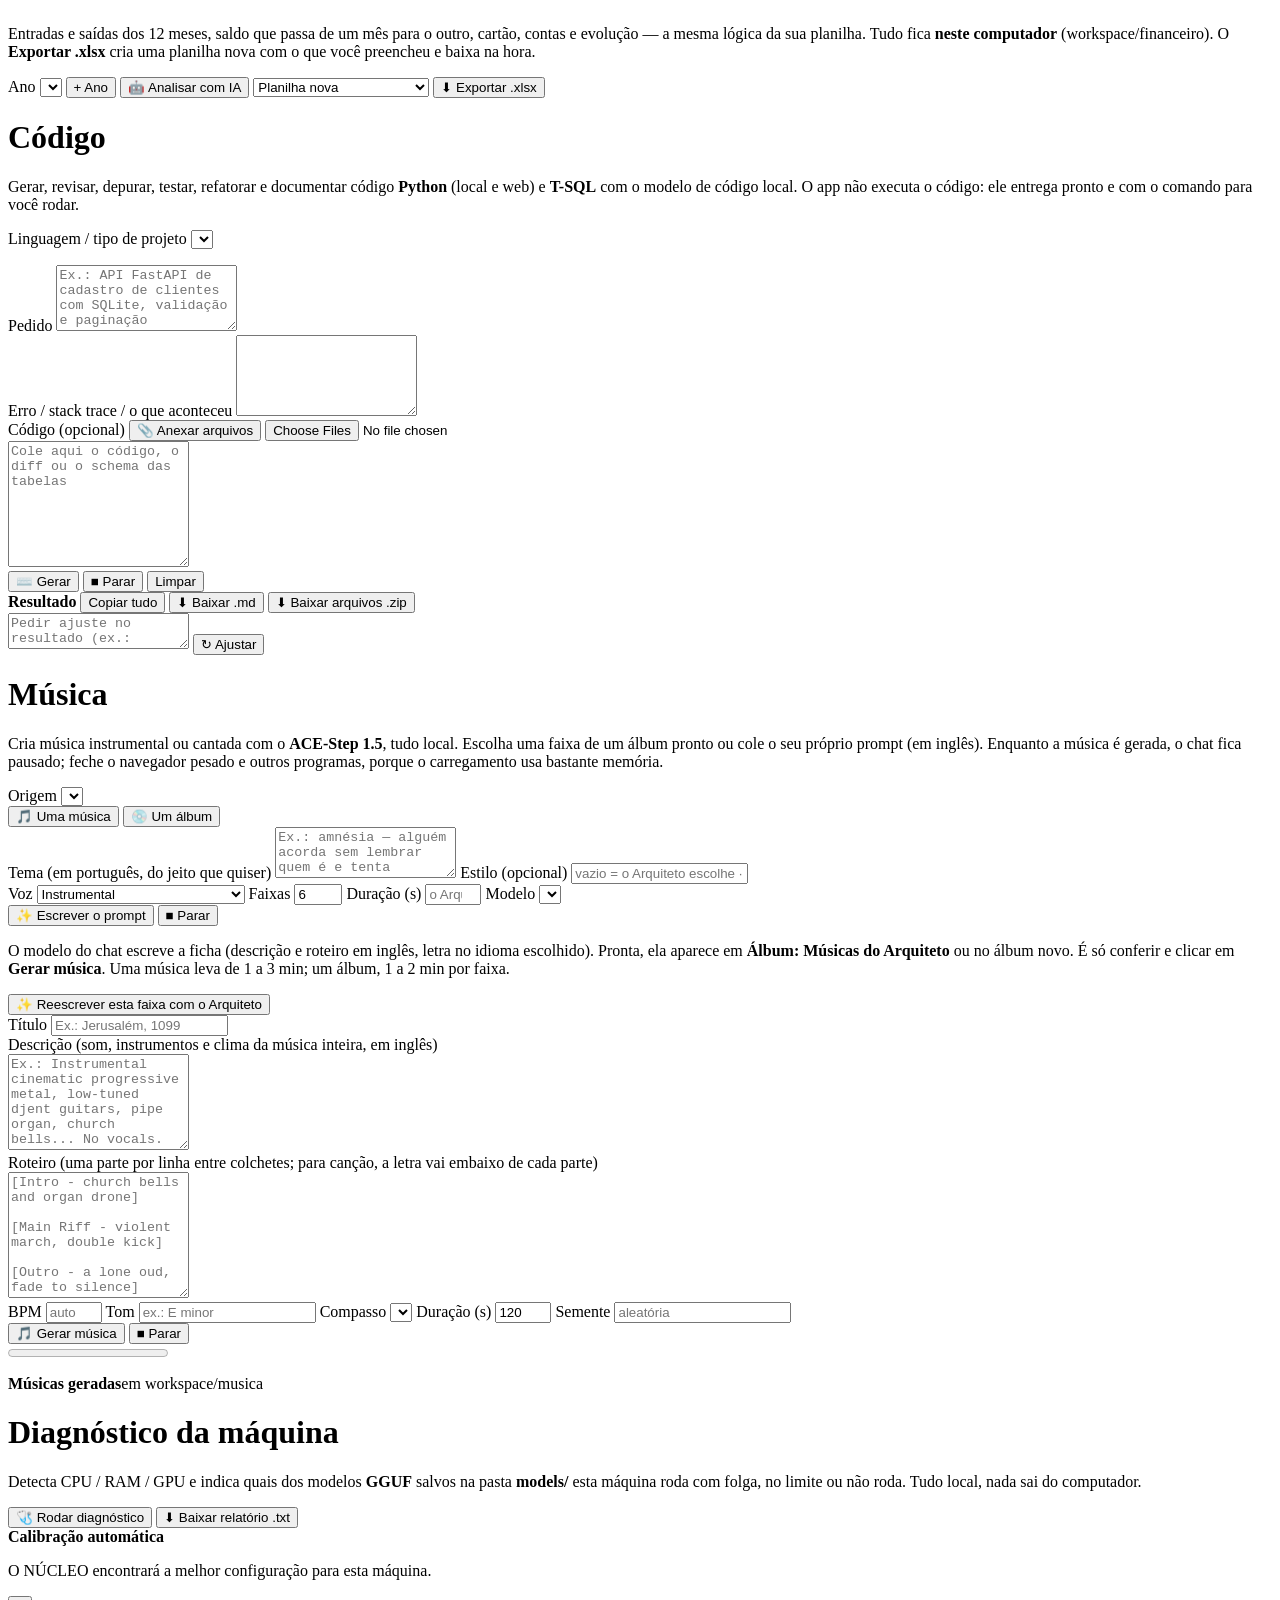
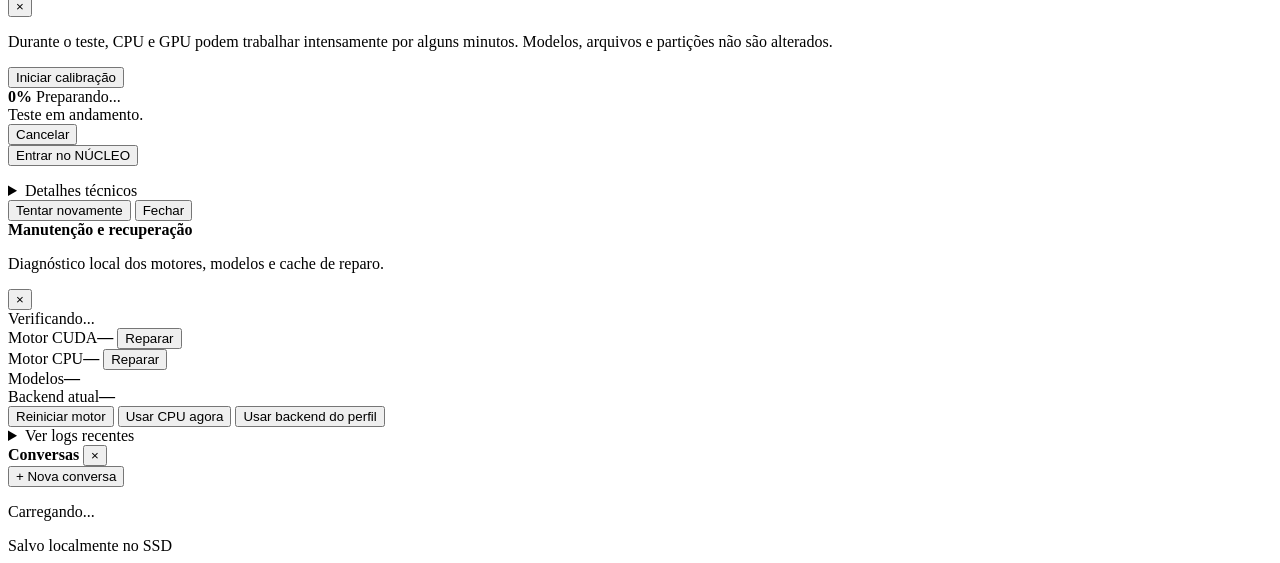
==== commit d4b2d071: "feat: Arquiteto Sonico no menu Musica escreve a ficha do ACE-Step a partir de um tema Uma musica ou " ====
--- a/ui/index.html
+++ b/ui/index.html
@@ -346,9 +346,40 @@
           <p id="musAviso" class="musAviso hidden"></p>
           <label class="codRotulo" for="musOrigem">Origem</label>
           <select id="musOrigem" class="codSelect"></select>
+          <div id="musArq" class="musArq hidden">
+            <div id="musArqTipo" class="codTarefas" role="tablist" aria-label="O que criar">
+              <button type="button" data-tipo="musica" class="ativo">🎵 Uma música</button>
+              <button type="button" data-tipo="album">💿 Um álbum</button>
+            </div>
+            <label class="codRotulo" for="musArqTema">Tema (em português, do jeito que quiser)</label>
+            <textarea id="musArqTema" class="codArea" rows="3" maxlength="3000" placeholder="Ex.: amnésia — alguém acorda sem lembrar quem é e tenta reconstruir a própria vida por fragmentos"></textarea>
+            <label class="codRotulo" for="musArqEstilo">Estilo (opcional)</label>
+            <input id="musArqEstilo" class="codSelect" type="text" maxlength="400" placeholder="vazio = o Arquiteto escolhe · ex.: metal progressivo, MPB, synthwave, trilha de cinema">
+            <div class="musMetas">
+              <label>Voz <select id="musArqLetra" class="codSelect">
+                <option value="instrumental">Instrumental</option>
+                <option value="pt">Cantada em português</option>
+                <option value="en">Cantada em inglês</option>
+                <option value="misto" class="hidden">O Arquiteto decide faixa a faixa</option>
+              </select></label>
+              <label id="musArqFaixasBox" class="hidden">Faixas <input id="musArqFaixas" class="codSelect" type="number" min="2" max="12" value="6"></label>
+              <label id="musArqDurBox">Duração (s) <input id="musArqDur" class="codSelect" type="number" min="60" max="360" placeholder="o Arquiteto decide"></label>
+              <label>Modelo <select id="musArqModo" class="codSelect"></select></label>
+            </div>
+            <div class="livroAcoes musAcoes">
+              <button id="musArqEscrever" class="primary">✨ Escrever o prompt</button>
+              <button id="musArqParar" class="secondary hidden">■ Parar</button>
+              <span id="musArqMsg" class="muted"></span>
+            </div>
+            <pre id="musArqLog" class="musLog hidden"></pre>
+            <p class="muted codDica">O modelo do chat escreve a ficha (descrição e roteiro em inglês, letra no idioma escolhido). Pronta, ela aparece em <strong>Álbum: Músicas do Arquiteto</strong> ou no álbum novo. É só conferir e clicar em <strong>Gerar música</strong>. Uma música leva de 1 a 3 min; um álbum, 1 a 2 min por faixa.</p>
+          </div>
           <p id="musAlbumResumo" class="muted codDica hidden"></p>
           <div id="musFaixas" class="codTarefas musFaixas hidden" role="tablist" aria-label="Faixa"></div>
           <p id="musFaixaInfo" class="muted codDica hidden"></p>
+          <div id="musRefazerBox" class="livroAcoes hidden">
+            <button id="musArqRefazer" class="secondary codMini">✨ Reescrever esta faixa com o Arquiteto</button>
+          </div>
           <label class="codRotulo" for="musTitulo">Título</label>
           <input id="musTitulo" class="codSelect" type="text" maxlength="120" placeholder="Ex.: Jerusalém, 1099">
           <div class="codLinha">
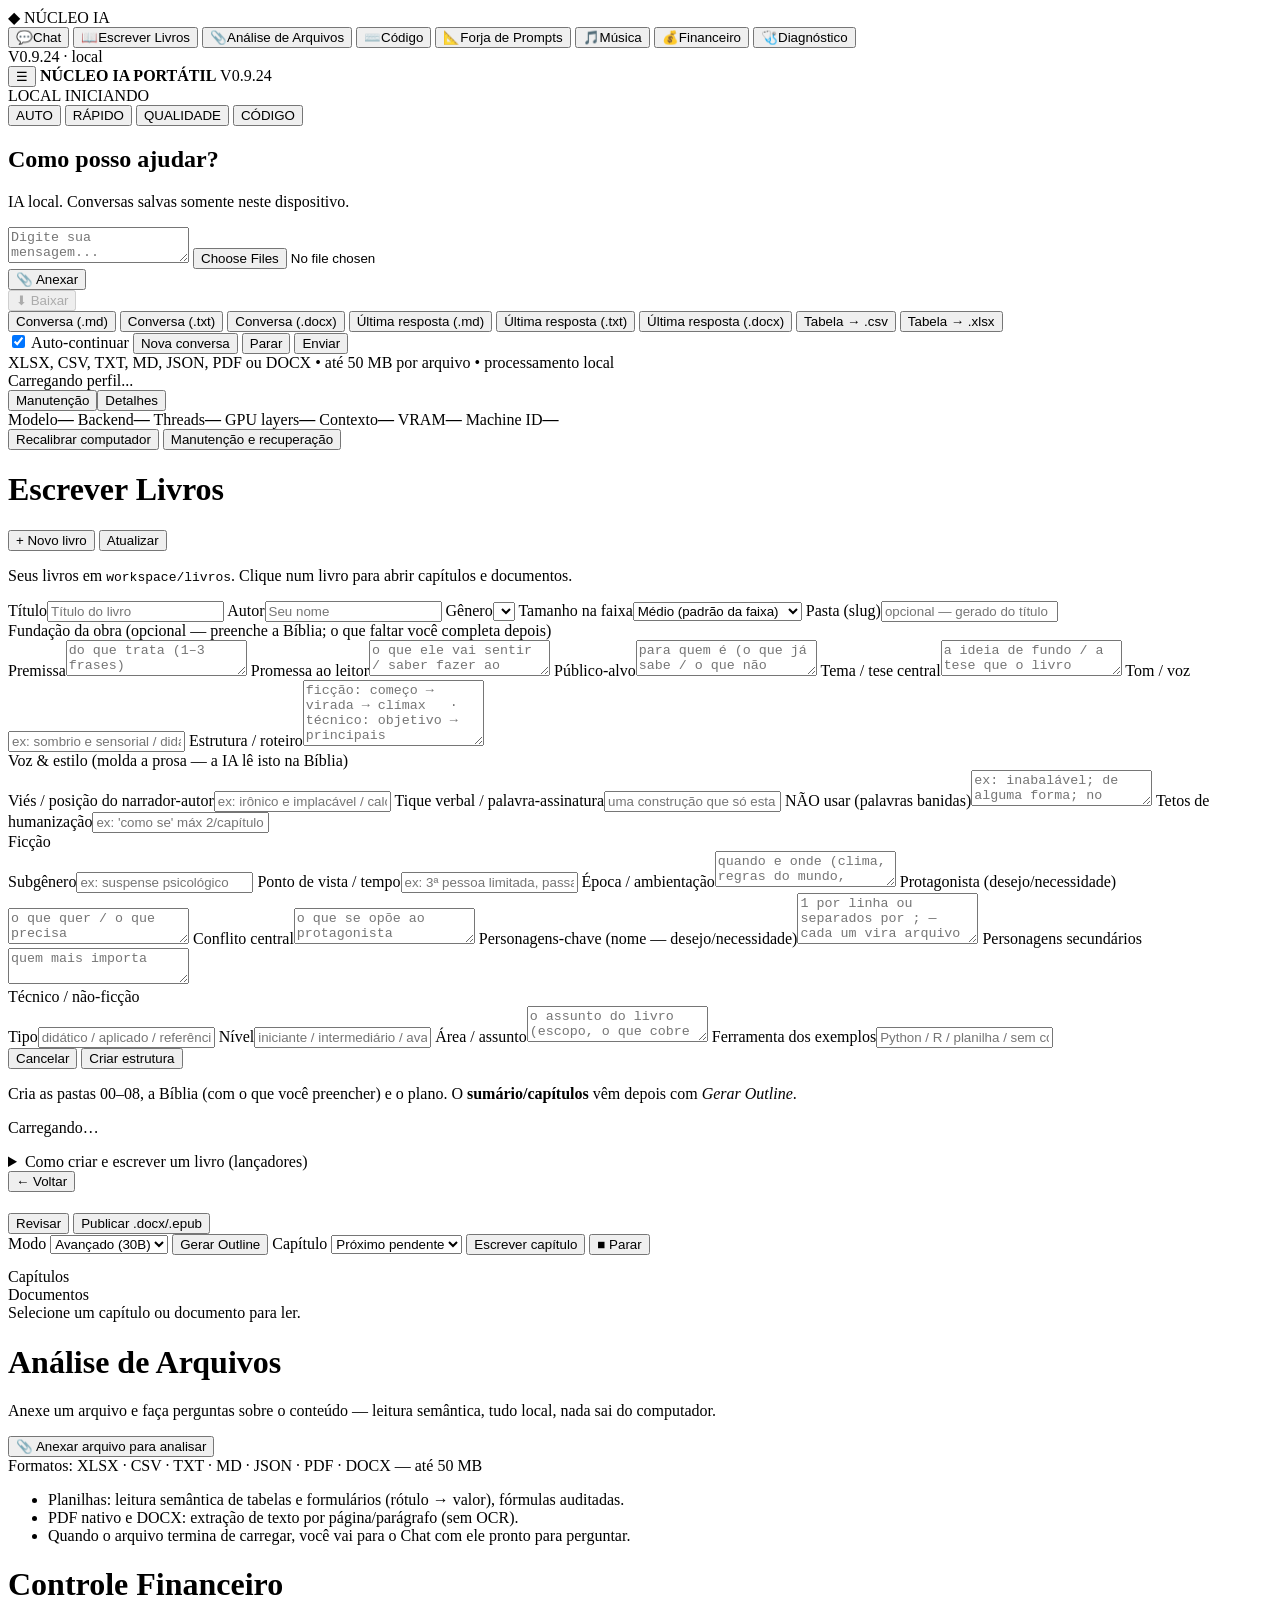
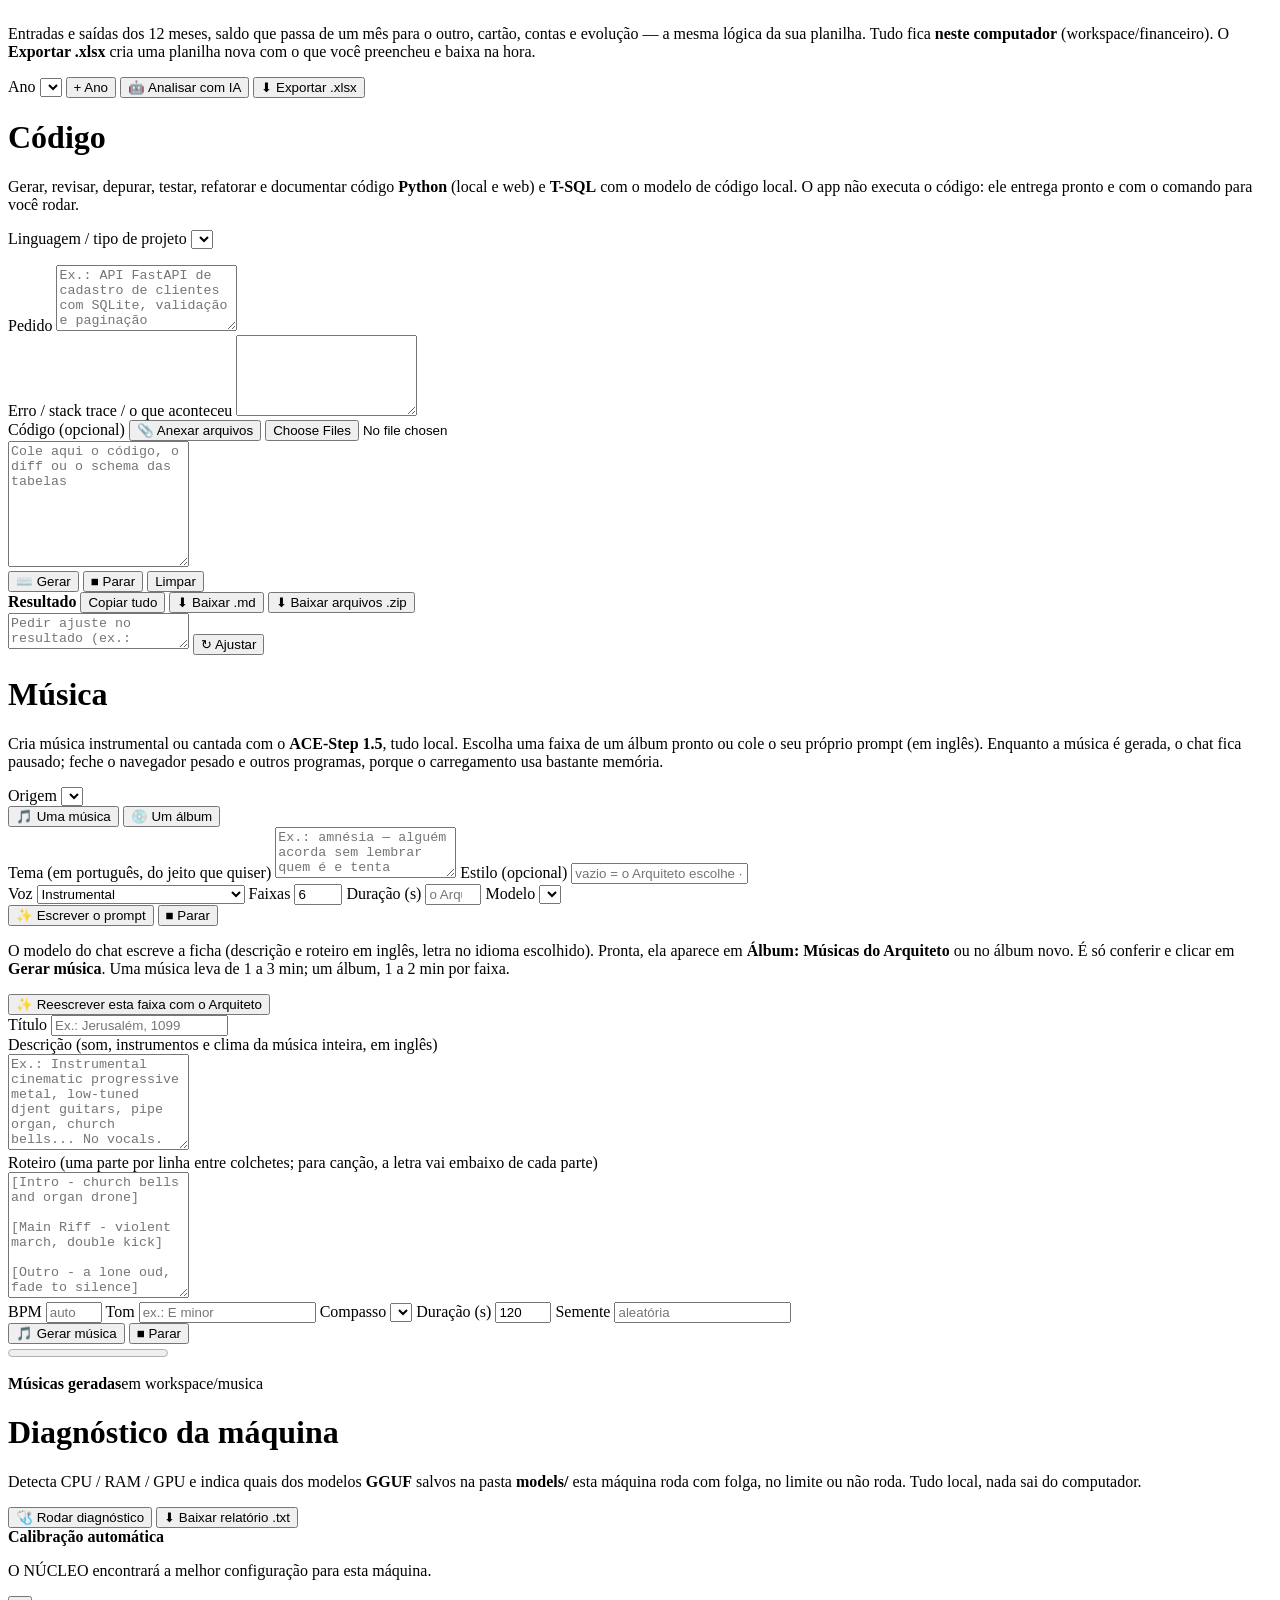
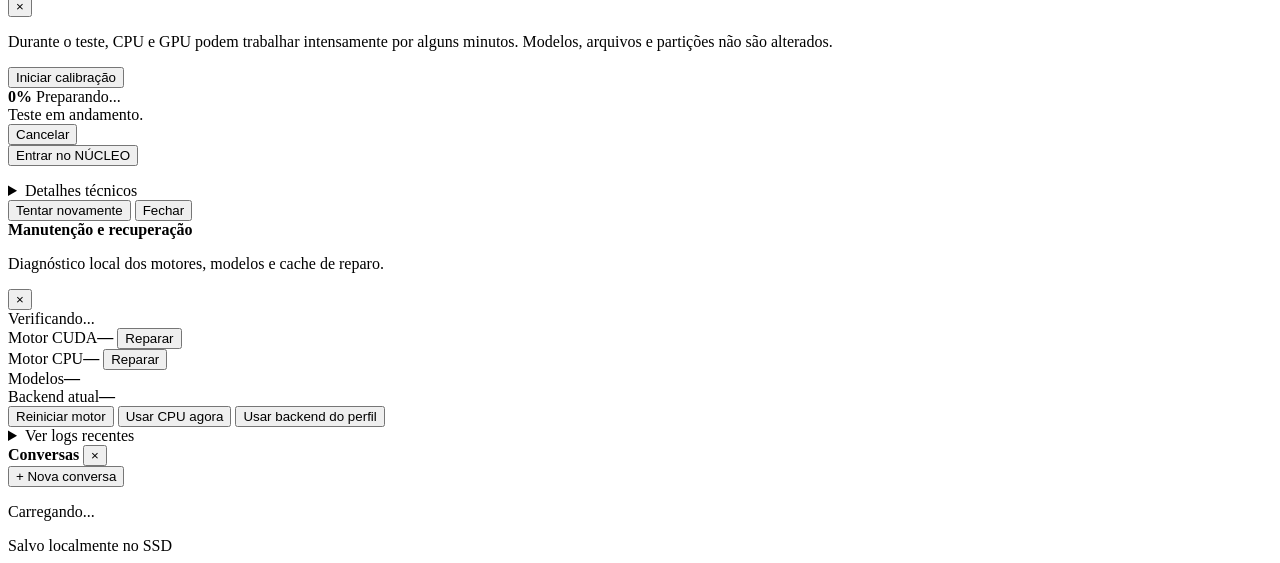
==== commit 5ef3ef32: "refactor: Financeiro sem a planilha de terceiros (sai o 'Meu modelo' fiel/aprimorado) O usuario apag" ====
--- a/ui/index.html
+++ b/ui/index.html
@@ -282,11 +282,6 @@
           <span id="finStatus" class="muted"></span>
           <span class="finSpacer"></span>
           <button id="finIA" class="secondary" title="Manda o resumo do ano para a IA local analisar no Chat">🤖 Analisar com IA</button>
-          <select id="finVersaoExp" class="secondary" title="Qual versão da planilha">
-            <option value="nova">Planilha nova</option>
-            <option value="aprimorada">Meu modelo (aprimorado)</option>
-            <option value="fiel">Meu modelo (fiel)</option>
-          </select>
           <button id="finExportar" class="primary">⬇ Exportar .xlsx</button>
         </div>
         <div id="finTabs" class="finTabs"></div>
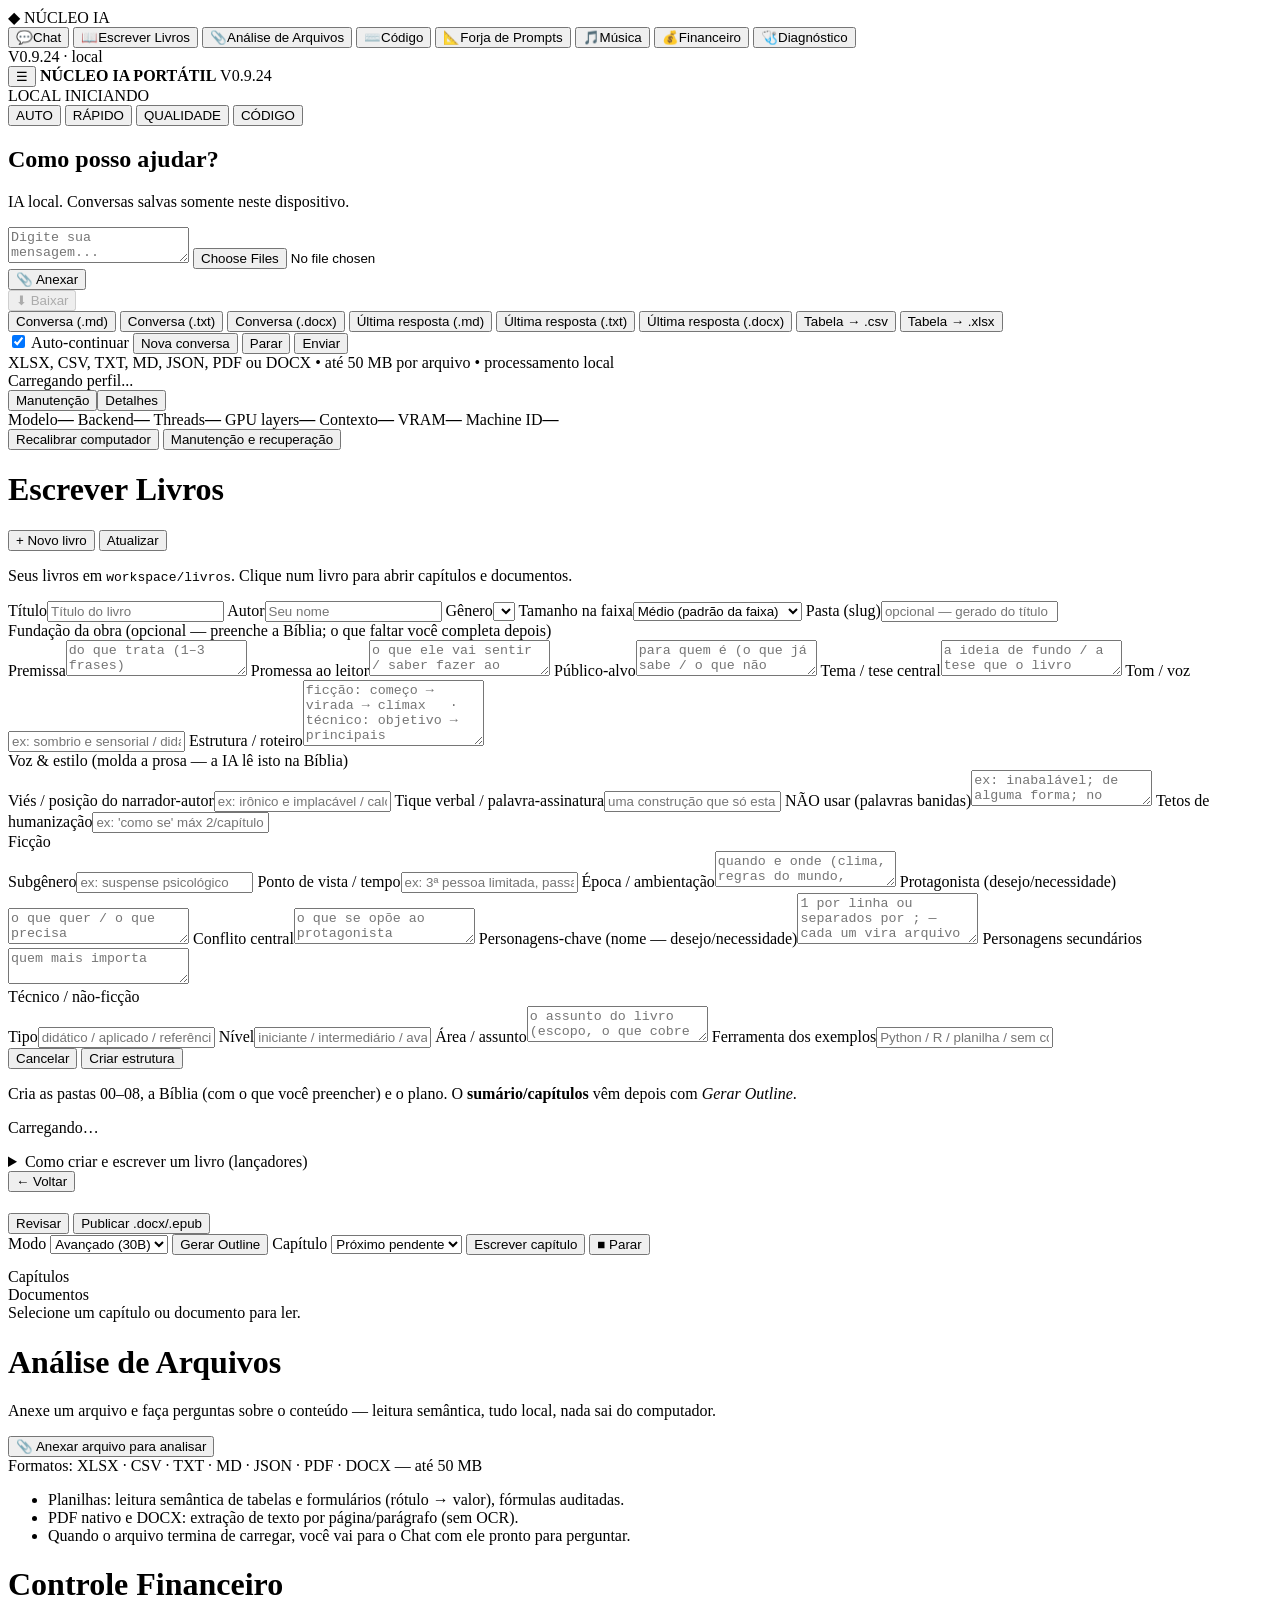
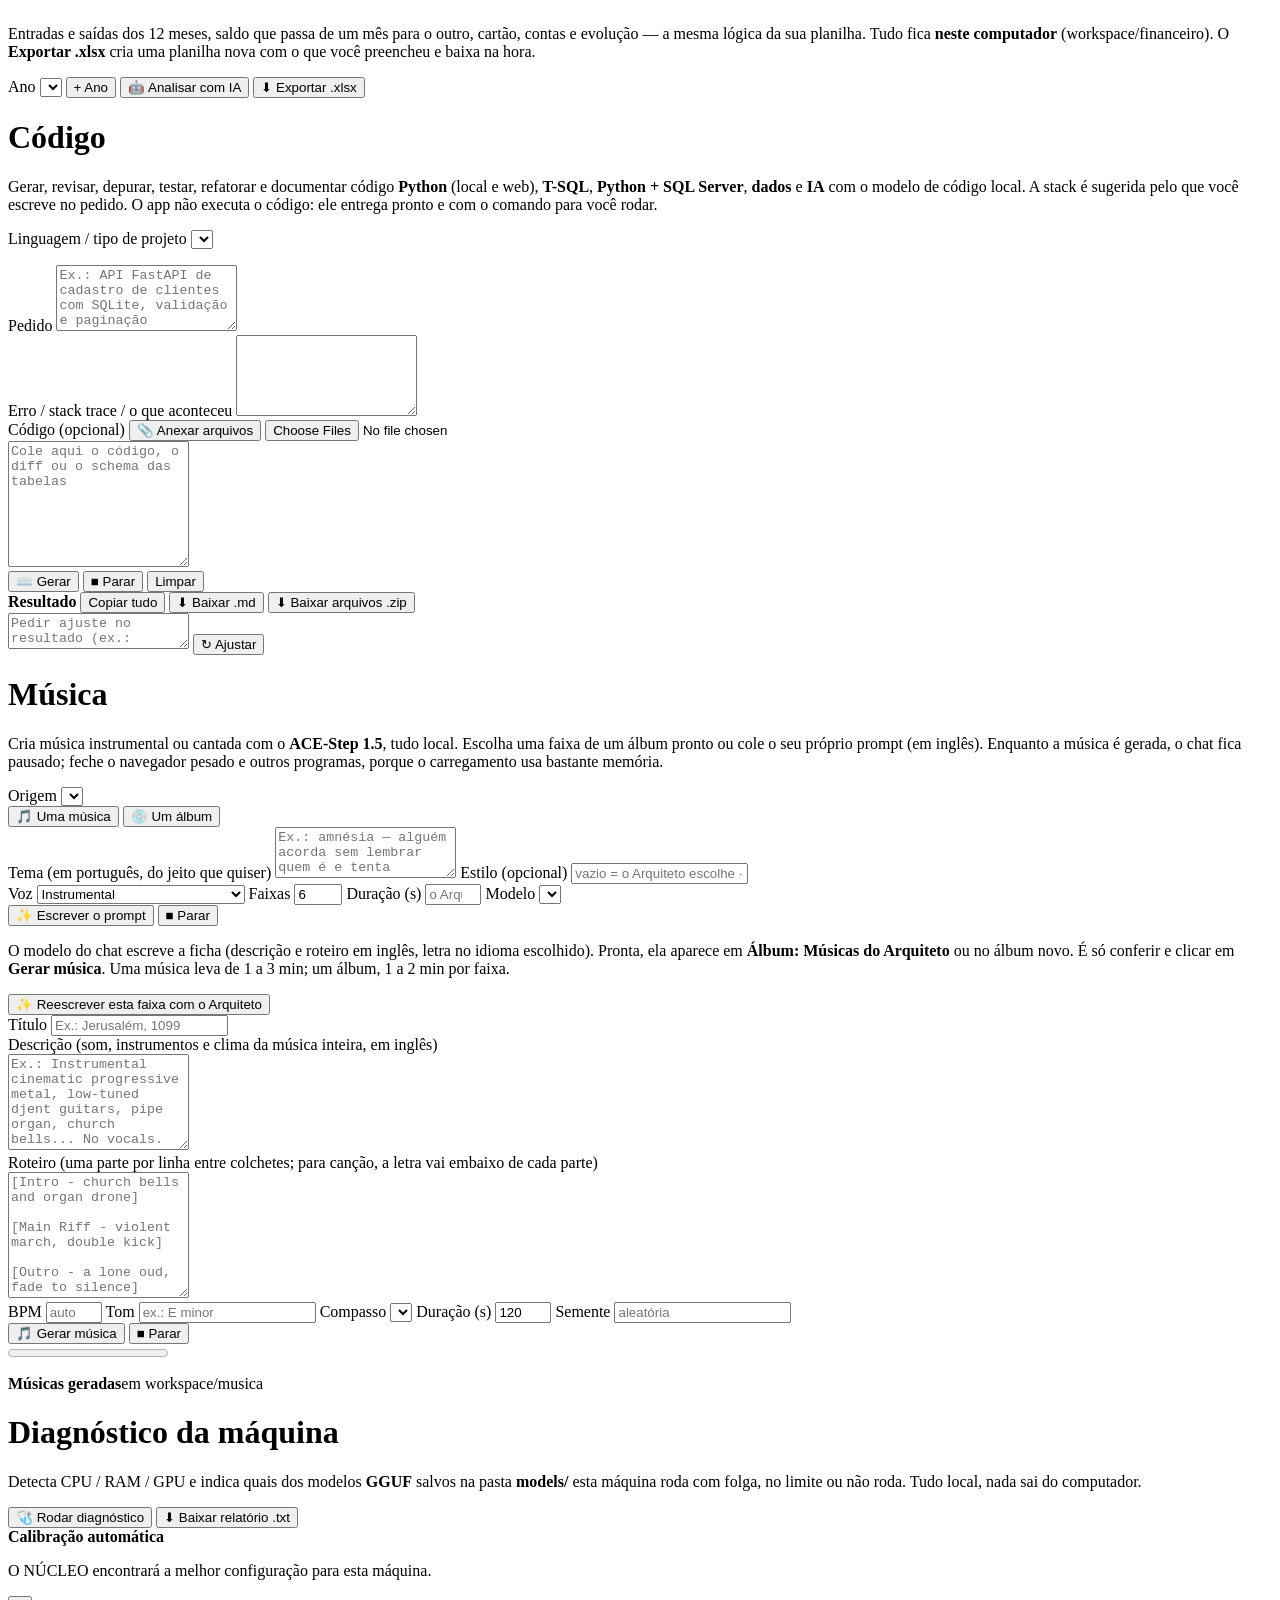
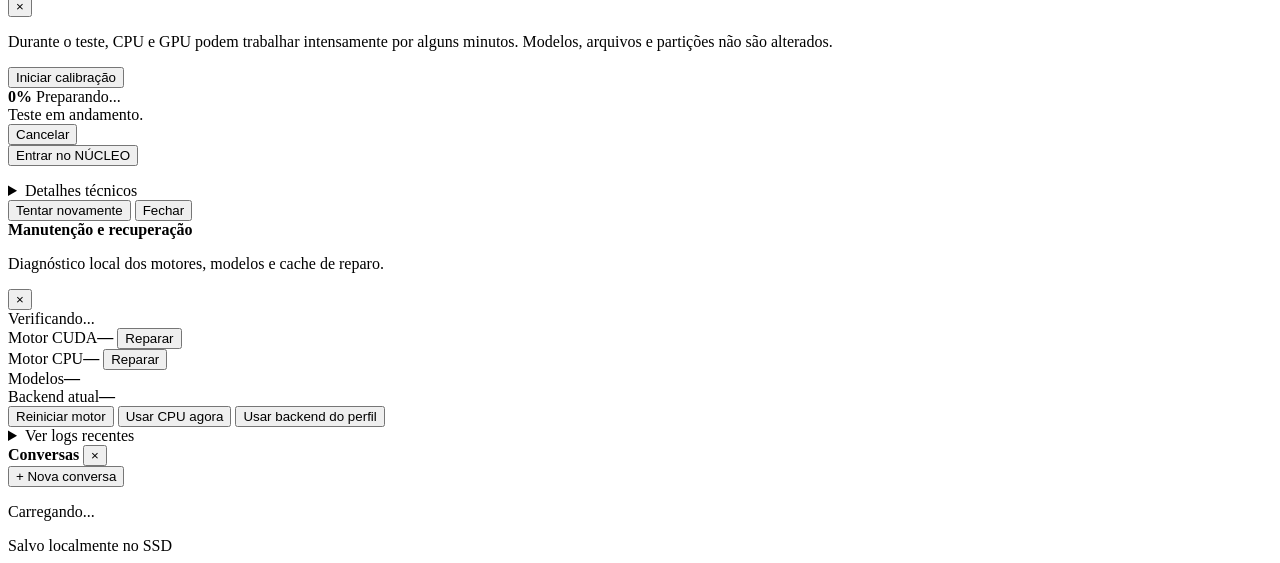
==== commit ce81f875: "feat: menu Codigo sugere a stack pelo pedido + stack Python + SQL Server Aproveita as ideias boas da" ====
--- a/ui/index.html
+++ b/ui/index.html
@@ -292,11 +292,12 @@
       <!-- ===== VIEW: DIAGNÓSTICO DA MÁQUINA ===== -->
       <div id="view-codigo" class="view hidden">
         <div class="viewHead"><h1>Código</h1></div>
-        <p class="viewSub">Gerar, revisar, depurar, testar, refatorar e documentar código <strong>Python</strong> (local e web) e <strong>T-SQL</strong> com o modelo de código local. O app não executa o código: ele entrega pronto e com o comando para você rodar.</p>
+        <p class="viewSub">Gerar, revisar, depurar, testar, refatorar e documentar código <strong>Python</strong> (local e web), <strong>T-SQL</strong>, <strong>Python + SQL Server</strong>, <strong>dados</strong> e <strong>IA</strong> com o modelo de código local. A stack é sugerida pelo que você escreve no pedido. O app não executa o código: ele entrega pronto e com o comando para você rodar.</p>
         <div class="codPainel">
           <div class="codTarefas" id="codTarefas" role="tablist" aria-label="Tarefa"></div>
           <label class="codRotulo" for="codStack">Linguagem / tipo de projeto</label>
           <select id="codStack" class="codSelect"></select>
+          <p id="codStackDica" class="muted codDica"></p>
           <p id="codDica" class="muted codDica"></p>
           <label class="codRotulo" for="codPedido">Pedido</label>
           <textarea id="codPedido" class="codArea" rows="4" placeholder="Ex.: API FastAPI de cadastro de clientes com SQLite, validação e paginação"></textarea>
